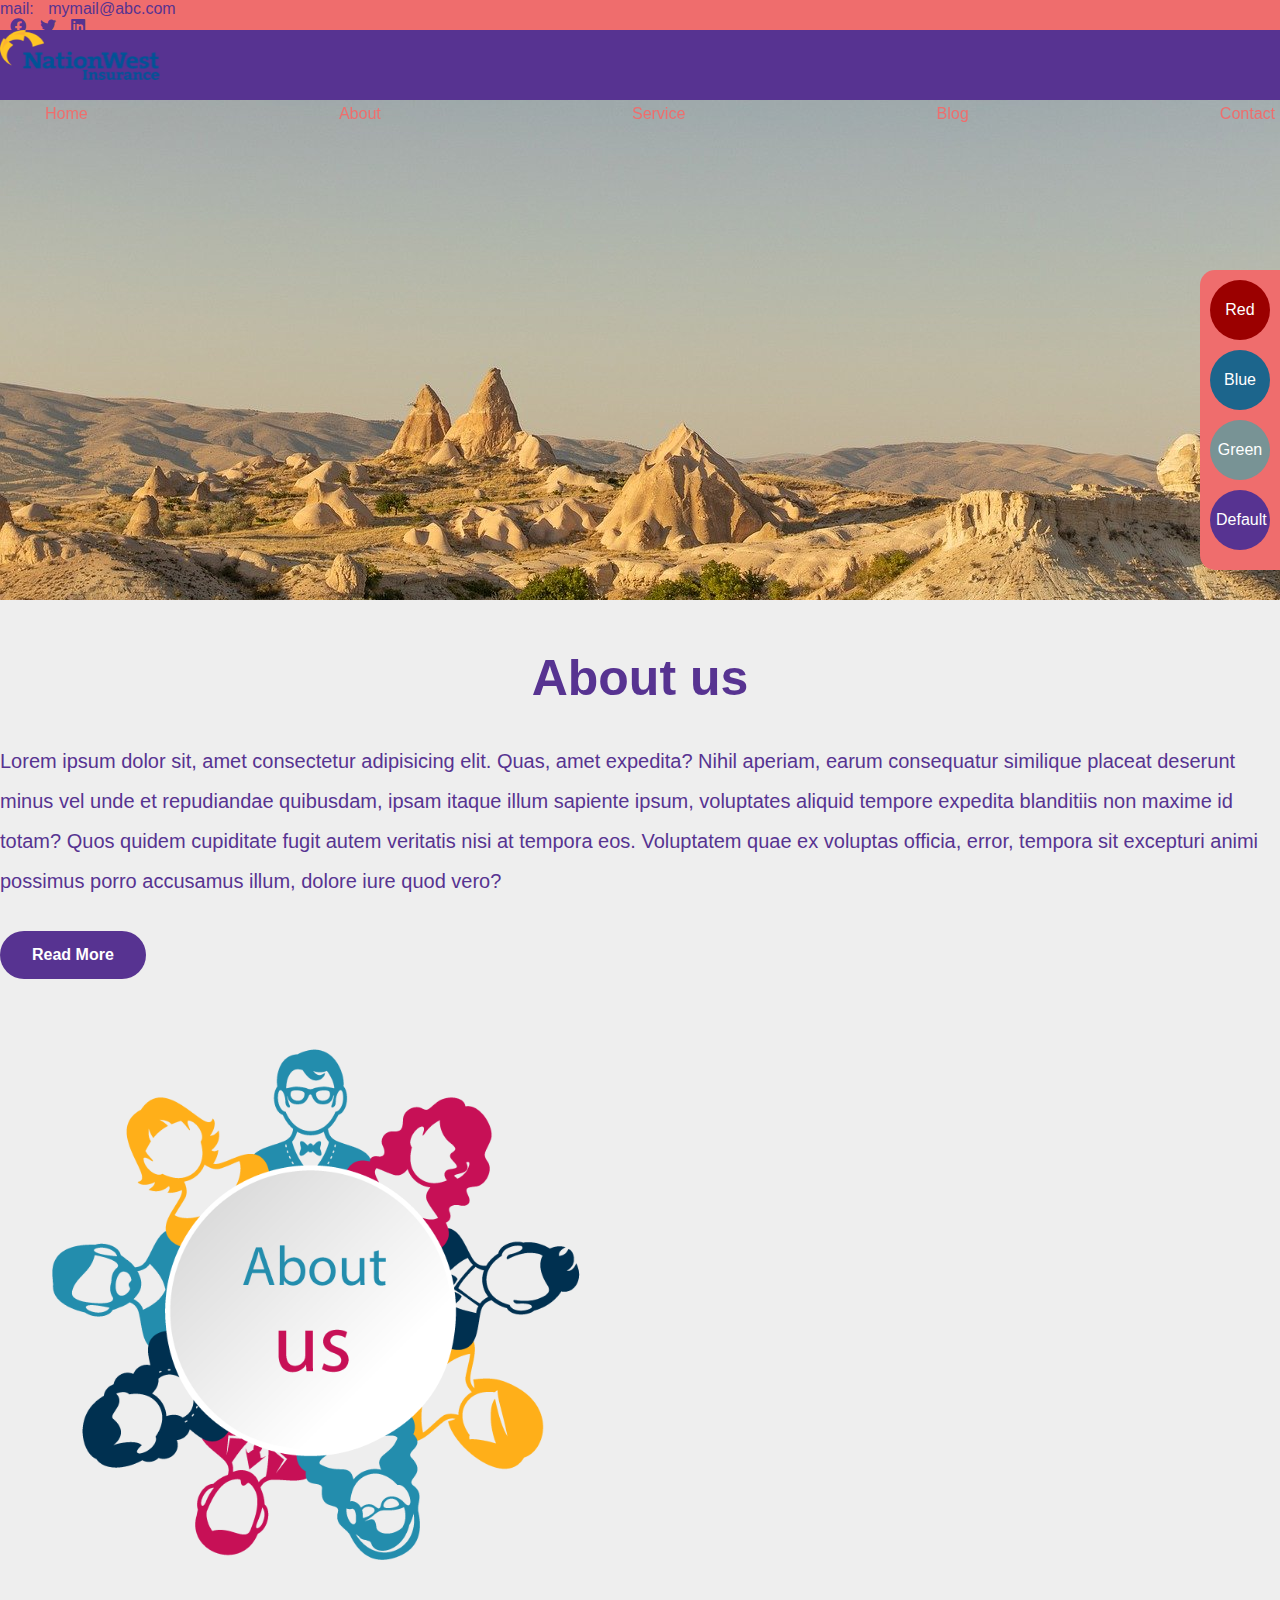
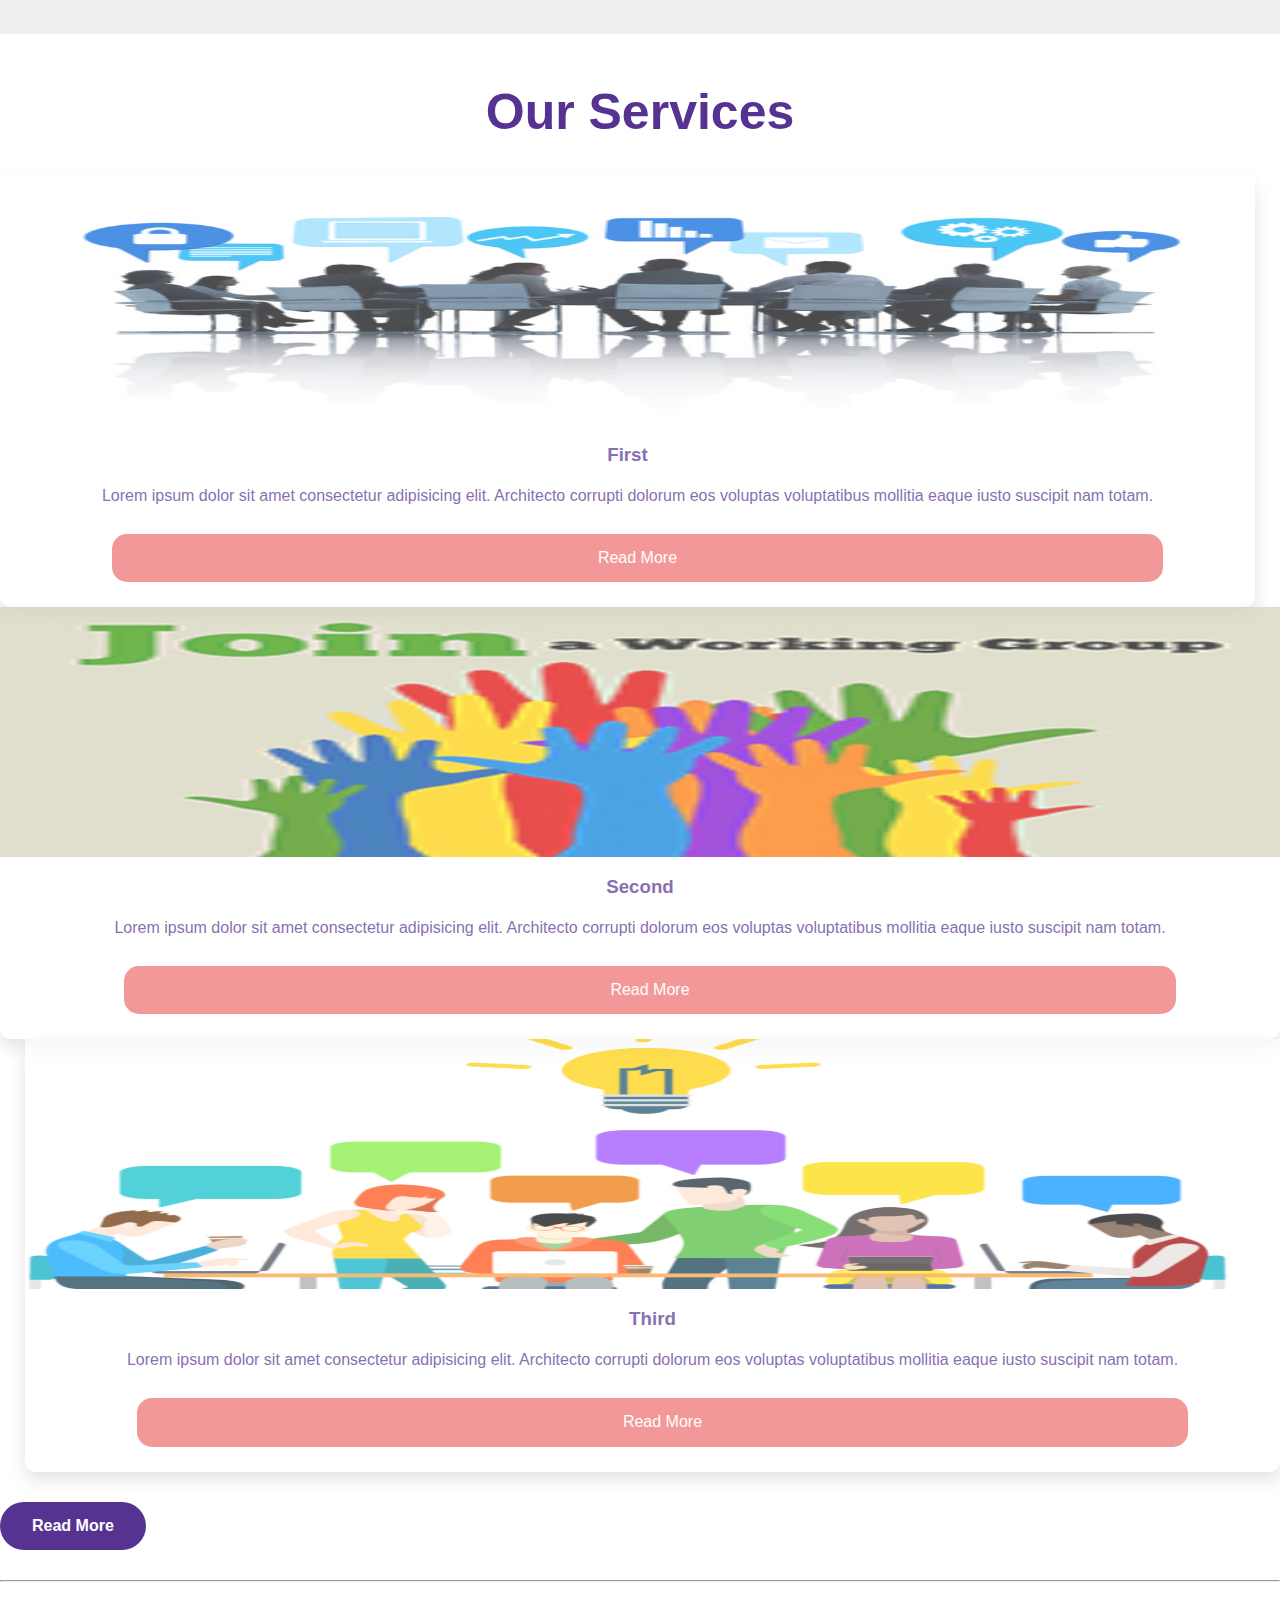
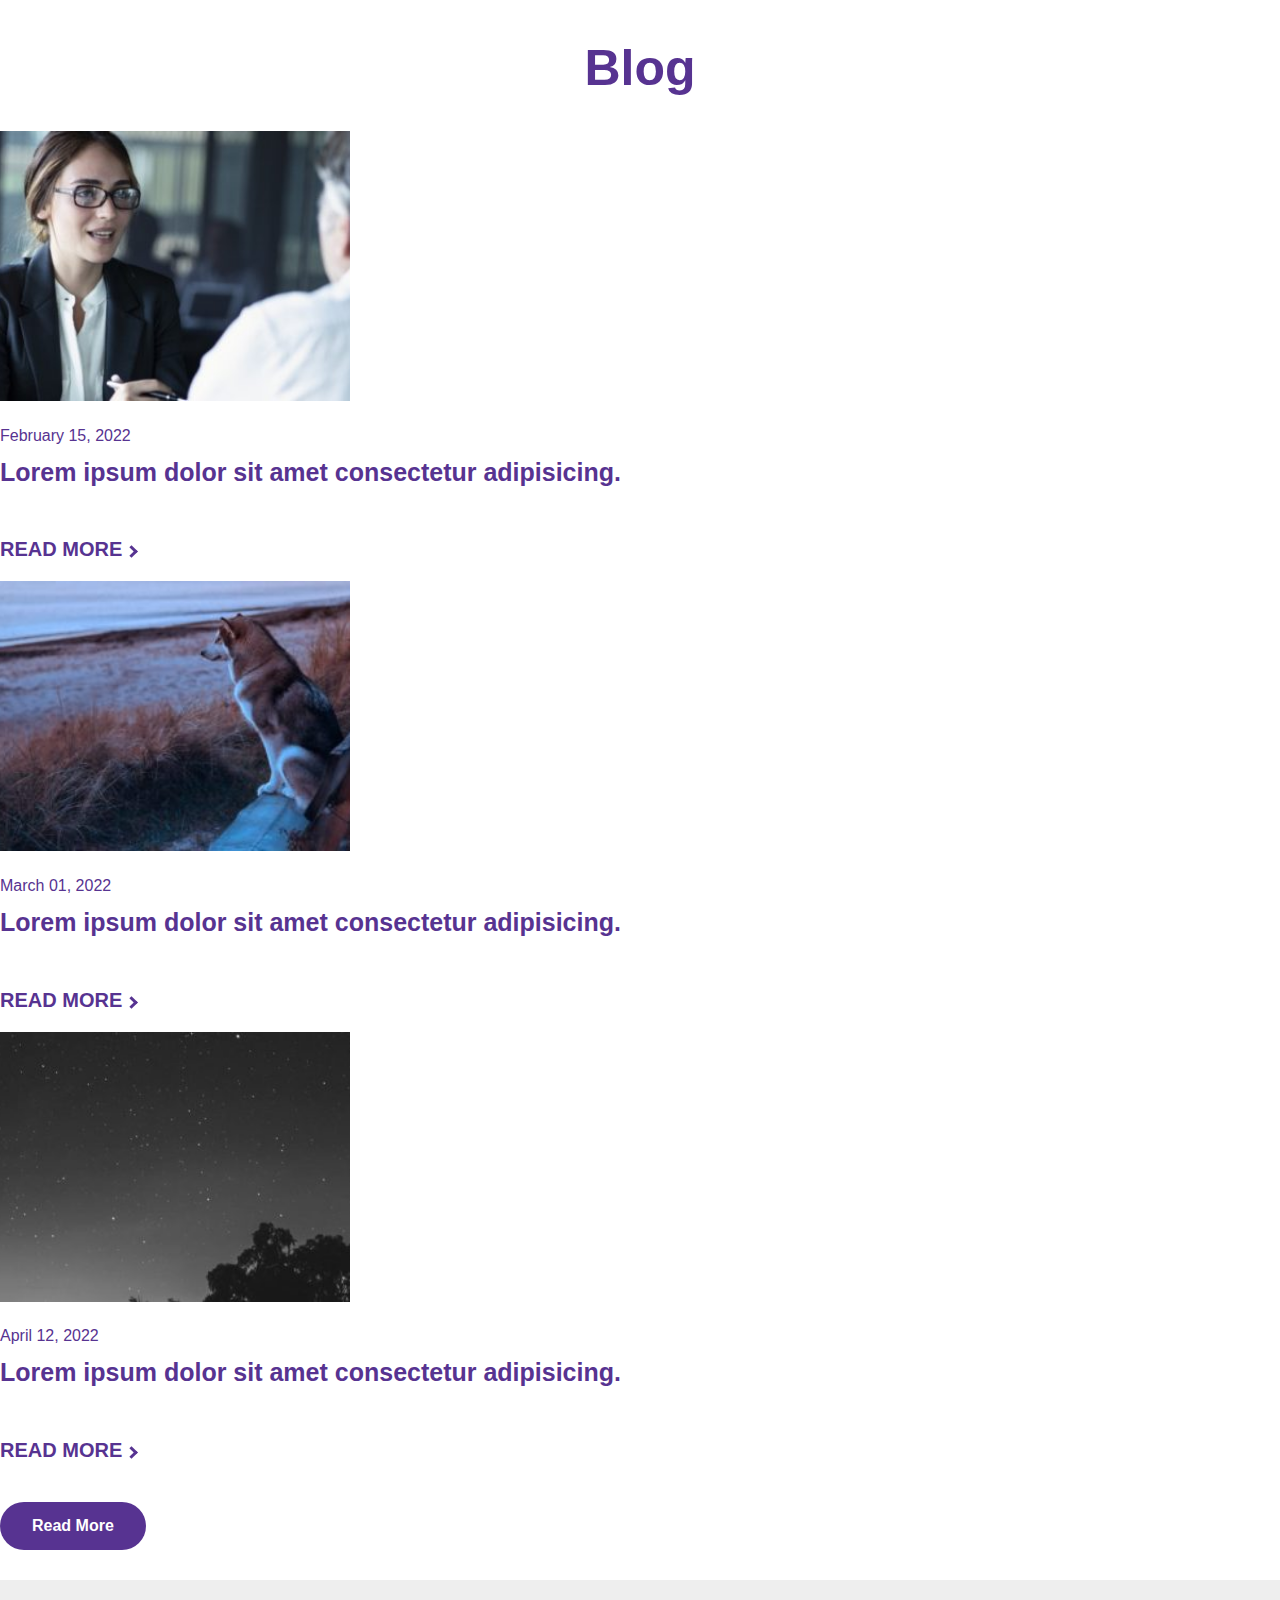
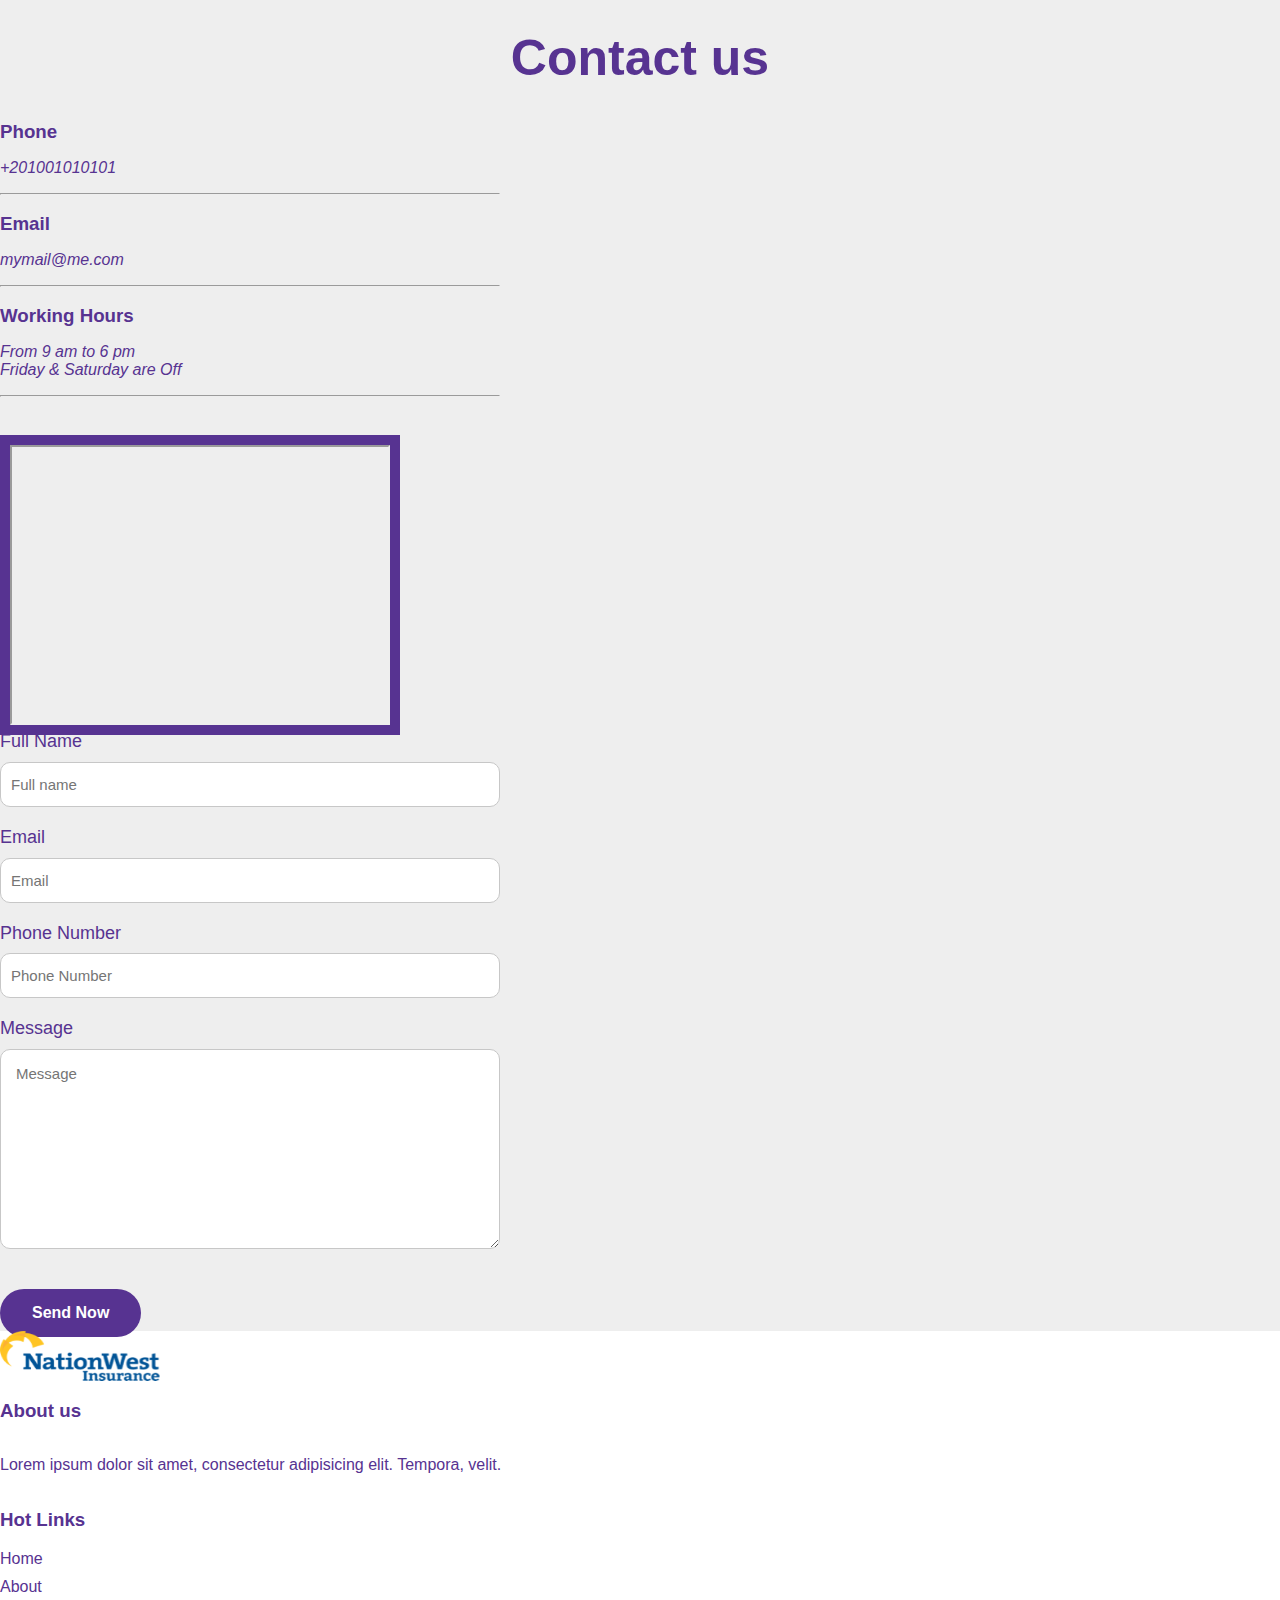
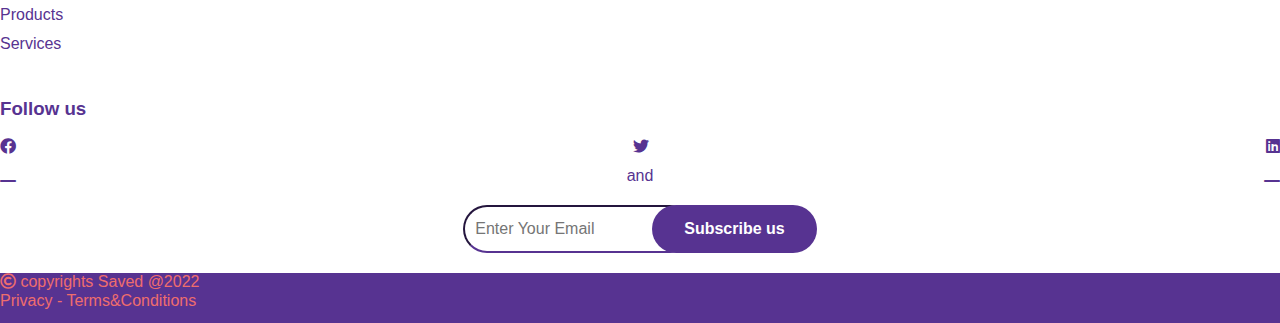
==== index.html @ fcd0f67d "starting a new project" ====
<!DOCTYPE html>
<html lang="en">

<head>
    <meta charset="UTF-8">
    <meta name="viewport" content="width=device-width, initial-scale=1.0, shrink-to-fit=no">
    <meta http-equiv="X-UA-Compatible" content="IE=edge">
    <title>myFramework</title>
    <link rel="icon" type="image/x-icon" href="images/NWL_Insurance.png">
    <!-- work sans fonts -->
    <link href="https://fonts.googleapis.com/css2?family=Work+Sans:wght@200;300;400;500;600;700;800&display=swap"
        rel="stylesheet">
    <!-- normalize style file -->
    <link rel="stylesheet" href="css/normalize.css">
    <!-- font awesome style file -->
    <link rel="stylesheet" href="css/all.min.css">
    <!-- Latest compiled and minified Bootstrap -->
    <link rel="stylesheet" href="https://cdn.jsdelivr.net/npm/bootstrap@4.6.1/dist/css/bootstrap.min.css"
        integrity="sha384-zCbKRCUGaJDkqS1kPbPd7TveP5iyJE0EjAuZQTgFLD2ylzuqKfdKlfG/eSrtxUkn" crossorigin="anonymous">
    <!-- style file -->
    <link rel="stylesheet" href="css/style.css">
    <!-- colors style file -->
    <link rel="stylesheet" data-type="text/css">
    <!-- Responsive style file -->
    <link rel="stylesheet" href="css/responsive.css">
</head>

<body id="body">
    <!-- start switch style buttons -->
    <div class="switch-style">
        <div class="switch-style-buttons">
            <button onclick="colorChange(id)" id="red-color">Red</button>
            <button onclick="colorChange(id)" id="blue-color">Blue</button>
            <button onclick="colorChange(id)" id="green-color">Green</button>
            <button onclick="colorChange(id)" id="default-color">Default</button>
        </div>
    </div>
    <!-- end switch style buttons -->
    <!-- start navbar -->
    <nav class="navbar">
        <div class="container d-flex justify-content-between">
            <div class="mail">
                mail: <a href="mailto:mymail@abc.com" target="_blank">mymail@abc.com</a>
            </div>
            <div class="social">
                <a href="https://facebook.com" target="_blank"><i class="fab fa-facebook"></i></a>
                <a href="https://twitter.com" target="_blank"><i class="fab fa-twitter"></i></a>
                <a href="https://linkedin.com" target="_blank"><i class="fab fa-linkedin"></i></a>
            </div>
        </div>
    </nav>
    <!-- end navbar -->
    <!-- start header -->
    <div class="header">
        <div class="container d-flex justify-content-between">
            <div class="logo">
                <img src="images/NWL_Insurance.png" alt="">
            </div>
            <div class="header-links">
                <span class="icon">
                    <span></span>
                    <span></span>
                    <span></span>
                </span>
                <ul class="list ">
                    <li><a href="#home">Home</a></li>
                    <li><a href="#about">About</a></li>
                    <li><a href="#service">Service</a></li>
                    <li><a href="#blog">Blog</a></li>
                    <li><a href="#contact">Contact</a></li>
                </ul>
            </div>
        </div>
    </div>
    <!-- end header -->
    <!-- start home -->
    <div class="home" id="home">
        <figure>
            <img src="images/slider4.png" alt="">
        </figure>
    </div>
    <!-- end home -->
    <!-- start about -->
    <div class="about" id="about">
        <div>
            <h1>About us</h1>
        </div>
        <div class="container d-flex justify-content-between">
            <div class="text">
                <p class="paragraph">Lorem ipsum dolor sit, amet consectetur adipisicing elit. Quas, amet expedita?
                    Nihil aperiam, earum consequatur similique placeat deserunt minus vel unde et repudiandae
                    quibusdam,
                    ipsam itaque illum sapiente ipsum, voluptates aliquid tempore expedita blanditiis non maxime id
                    totam? Quos quidem cupiditate fugit autem veritatis nisi at tempora eos. Voluptatem quae ex
                    voluptas
                    officia, error, tempora sit excepturi animi possimus porro accusamus illum, dolore iure quod
                    vero?
                </p>
                <div class="btn">
                    <button class="primary-button" onclick="location.href='about.html';">Read More
                    </button>
                </div>
            </div>
            <div class="about-image">
                <img src="images/about-us.png" alt="">
            </div>
        </div>
    </div>
    <!-- end about -->
    <!-- start service -->
    <div class="service" id="service">
        <div>
            <h1>Our Services</h1>
        </div>
        <div class="container d-flex justify-content-between">
            <div class="col">
                <div class="service-item">
                    <div class="service-image">
                        <img src="images/teams1.png" alt="">
                    </div>
                    <div class="col-body">
                        <h3 class="title">First</h3>
                        <p class="item-content">Lorem ipsum dolor sit amet consectetur adipisicing elit. Architecto
                            corrupti
                            dolorum eos
                            voluptas
                            voluptatibus mollitia eaque iusto suscipit nam totam.</p>
                        <button class="secondary-button">Read More</button>
                    </div>
                </div>
            </div>
            <div class="col">
                <div class="service-item">
                    <div class="service-image">
                        <img src="images/teams2.png" alt="">
                    </div>
                    <div class="col-body">
                        <h3 class="title">Second</h3>
                        <p class="item-content">Lorem ipsum dolor sit amet consectetur adipisicing elit. Architecto
                            corrupti
                            dolorum eos
                            voluptas
                            voluptatibus mollitia eaque iusto suscipit nam totam.</p>
                        <button class="secondary-button">Read More</button>
                    </div>
                </div>
            </div>
            <div class="col">
                <div class="service-item">
                    <div class="service-image">
                        <img src="images/teams3.png" alt="">
                    </div>
                    <div class="col-body">
                        <h3 class="title">Third</h3>
                        <p class="item-content">Lorem ipsum dolor sit amet consectetur adipisicing elit. Architecto
                            corrupti
                            dolorum eos
                            voluptas
                            voluptatibus mollitia eaque iusto suscipit nam totam.</p>
                        <button class="secondary-button">Read More</button>
                    </div>
                </div>
            </div>
        </div>
        <div class="btn">
            <button class="primary-button" onclick="location.href='services.html';">Read More</button>
        </div>
    </div>
    <hr>
    <!-- end service -->
    <!-- start blog -->
    <div class="blog" id="blog">
        <div class="blog-header">
            <h1>Blog</h1>
        </div>
        <div class="container d-flex justify-content-between">
            <div class="blog-card">
                <div class="blog-image">
                    <a href="#">
                        <img src="images/blog1.jpeg" alt="">
                        <p>February 15, 2022 </p>
                    </a>
                </div>
                <div class="blog-card-content">
                    <h5>Lorem ipsum dolor sit amet consectetur adipisicing.</h5>
                </div>
                <div class="blog-card-link">
                    <a href="#">READ MORE</a>
                </div>
            </div>
            <div class="blog-card">
                <div class="blog-image">
                    <a href="#">
                        <img src="images/blog2.jpeg" alt="">
                        <p>March 01, 2022 </p>
                    </a>
                </div>
                <div class="blog-card-content">
                    <h5>Lorem ipsum dolor sit amet consectetur adipisicing.</h5>
                </div>
                <div class="blog-card-link">
                    <a href="#">READ MORE</a>
                </div>
            </div>
            <div class="blog-card">
                <div class="blog-image">
                    <a href="#">
                        <img src="images/blog3.jpeg" alt="">
                        <p>April 12, 2022 </p>
                    </a>
                </div>
                <div class="blog-card-content">
                    <h5>Lorem ipsum dolor sit amet consectetur adipisicing.</h5>
                </div>
                <div class="blog-card-link">
                    <a href="#">READ MORE</a>
                </div>
            </div>
        </div>
        <div class="btn">
            <button class="primary-button" onclick="location.href='blog.html';">Read More</button>
        </div>
    </div>
    <!-- END blog -->
    <!-- start contact -->
    <div class="contact" id="contact">
        <div class="contact-header">
            <h1>Contact us</h1>
        </div>
        <div class="container d-flex justify-content-between">
            <div class="col">
                <div class="contact-info">
                    <div class="contact-item">
                        <h3>Phone</h3>
                        <p>+201001010101</p>
                        <hr>
                    </div>
                    <div class="contact-item">
                        <h3>Email</h3>
                        <p><a href="mailto:mymail@me.com">mymail@me.com</a></p>
                        <hr>
                    </div>
                    <div class="contact-item">
                        <h3>Working Hours</h3>
                        <p>From 9 am to 6 pm <br>
                            Friday & Saturday are Off</p>
                        <hr>
                    </div>
                </div>
                <div class="map">
                    <iframe
                        src="https://www.google.com/maps/embed?pb=!1m18!1m12!1m3!1d3189.1199399389384!2d31.234256531311114!3d30.044398746593608!2m3!1f0!2f0!3f0!3m2!1i1024!2i768!4f13.1!3m3!1m2!1s0x145840c640406f07%3A0xbec96781af26951c!2sEl-Tahrir%20Square%2C%20Qasr%20Ad%20Dobarah%2C%20Qasr%20El%20Nil%2C%20Cairo%20Governorate!5e0!3m2!1sen!2seg!4v1643896588903!5m2!1sen!2seg"
                        allowfullscreen="" loading="lazy"></iframe>
                </div>
            </div>

            <div class="col">
                <div class="form">
                    <label for="">Full Name</label>
                    <input type="text" placeholder="Full name" title="Full Name">
                    <label for="">Email</label>
                    <input type="text" placeholder="Email" title="Email">
                    <label for="">Phone Number</label>
                    <input type="text" placeholder="Phone Number" title="Phone Number">
                    <label for="">Message</label>
                    <textarea name="Message" cols="30" rows="10" placeholder="Message" class="message"></textarea>
                </div>
                <button type="submit" class="primary-button">Send Now</button>
            </div>
        </div>
    </div>
    <!-- end contact -->
    <!-- start footer -->
    <div class="footer">
        <div class="container d-flex justify-content-between">
            <div class="col">
                <img src="images/NWL_Insurance.png" alt="">
                <h3>About us</h3>
                <p>Lorem ipsum dolor sit amet, consectetur adipisicing elit. Tempora, velit.</p>
            </div>
            <div class="col">
                <div class="hot-links">
                    <h3>Hot Links</h3>
                    <ul>
                        <li><a href="#">Home</a></li>
                        <li><a href="#">About</a></li>
                        <li><a href="#">Products</a></li>
                        <li><a href="#">Services</a></li>
                    </ul>
                </div>
            </div>
            <div class="col">
                <h3>Follow us</h3>
                <div class="col2">
                    <div class="footer-links">
                        <a href="https://facebook.com" target="_blank"><i class="fab fa-facebook"></i></a>
                        <a href="https://twitter.com" target="_blank"><i class="fab fa-twitter"></i></a>
                        <a href="https://linkedin.com" target="_blank"><i class="fab fa-linkedin"></i></a>
                    </div>
                    <div class="and">
                        <i class="far fa-window-minimize"></i>
                        and
                        <i class="far fa-window-minimize"></i>
                    </div>
                    <div class="subscribe">
                        <input type="text" title="email" placeholder="Enter Your Email">
                        <button class="subscribe-button primary-button" type="submit" title="Subscribe us">Subscribe
                            us</button>
                    </div>
                </div>
            </div>
        </div>
    </div>
    <!-- end footer -->
    <!-- start copyrights -->
    <div class="copyrights">
        <div class="container d-flex justify-content-between">
            <div class="col">
                <i class="far fa-copyright"></i>
                copyrights Saved @2022
            </div>
            <div class="col">
                <a href="terms.html">Privacy - Terms&Conditions</a>
            </div>
        </div>
    </div>
    <!-- end copyrights -->
    <!-- jQuery library -->
    <script src="https://cdn.jsdelivr.net/npm/jquery@3.5.1/dist/jquery.slim.min.js"
        integrity="sha384-DfXdz2htPH0lsSSs5nCTpuj/zy4C+OGpamoFVy38MVBnE+IbbVYUew+OrCXaRkfj"
        crossorigin="anonymous"></script>
    <!-- Latest compiled Bootstrap for JavaScript -->
    <script src="https://cdn.jsdelivr.net/npm/bootstrap@4.6.1/dist/js/bootstrap.bundle.min.js"
        integrity="sha384-fQybjgWLrvvRgtW6bFlB7jaZrFsaBXjsOMm/tB9LTS58ONXgqbR9W8oWht/amnpF"
        crossorigin="anonymous"></script>
    <!-- the JavaScript file -->
    <script src="js/script.js"></script>
</body>

</html>
---- css/style.css ----
/* start global rules */
* {
    -webkit-box-sizing: border-box;
    -moz-box-sizing: border-box;
    box-sizing: border-box;
}

html {
    scroll-behavior: smooth;
}

:root {
    --text-decoration: none;
    --padding: 30px;
    --full-width: 100%;
    --primary-margin: 10px auto;
    --secondary-margin: 10px auto 20px;
}

body {
    font-family: Arial, Helvetica, sans-serif;
    margin: 0;
    text-decoration: none;
}

a {
    text-decoration: none;
}
/* end global rules */
/* start components */
.btn {
    margin: 30px 0;
}

.primary-button {
    cursor: pointer;
    padding: 15px 32px;
    font-size: 16px;
    font-weight: bold;
    border-radius: 25px;
    border: none;
}

.primary-button:hover {
    transition: 0.3s;
}

.secondary-button {
    cursor: pointer;
    padding: 15px 0;
    text-align: center;
    text-decoration: none;
    display: inline-block;
    font-size: 16px;
    border-radius: 15px;
    justify-self: center;
    margin: 10px 10px;
    width: 100%;
    border: none;
}

.secondary-button:hover {
    transition: 0.3s;
}

i {
    display: inline;
}

/* end components */
/* start switch style buttons */
.switch-style {
    right: 0;
    width: 80px;
    height: 300px;
    position: fixed;
    top: 30%;
    z-index: 2;
    padding: 10px;
    border-top-left-radius: 15px;
    border-bottom-left-radius: 15px;
}

.switch-style .switch-style-buttons {
    width: 100%;
    height: 100%;
    display: flex;
    flex-direction: column;
    justify-content: center;
    align-items: center;
}

.switch-style .switch-style-buttons button {
    cursor: pointer;
    border-radius: 50%;
    margin-bottom: 10px;
    width: 100%;
    height: 100%;
    text-align: center;
    border: none;
    transition: 0.3s;
}
/* end switch style buttons */
/* start navbar */
.navbar {
    top: 0;
    height: 30px;
}

.logo img {
    width: 50px;
    height: 50px;
}

.navbar a {
    margin-left: 10px;
}
/* end navbar */

/* start header */
.header {
    width: var(--full-width);
    height: 70px;
    position: sticky;
    top: 0;
    z-index: 1;
}

.header .logo img {
    width: 160px;
    max-height: 50px;
    min-height: 50px;
}

.header .header-links {
    position: relative;
}

.header .header-links .icon {
    display: none;
}

.header .container .header-links .icon span {
    margin-bottom: 5px;
    height: 3px;
}

.header .header-links .icon span:first-child {
    width: 100%;
}

.header .header-links .icon span:nth-child(2) {
    width: 60%;
}

.header .header-links .icon span:last-child {
    width: 100%;
}

.header .header-links .icon span {
    margin-bottom: 5px;
    height: 3px;
    width: 30px;
}

.header .header-links ul {
    list-style: none;
    display: flex;
    flex-direction: row;
    justify-content: space-between;
}

.header .header-links ul li {
    list-style: var(--text-decoration);
    transition: 0.3s;
    padding: 5px;
}
/* end header */
/* start home */

.home figure {
    width: 100%;
    position: relative;
    z-index: -1;
    margin: 0;
    min-height: 500px;
    max-height: 500px;
}

.home figure img {
    width: 100%;
    position: absolute;
    margin: 0;
    padding: 0;
}
/* end home */
/* start about */
.about {
    margin: 0;
}

.about h1 {
    margin-top: 0;
    padding-top: 50px;
    text-align: center;
    font-weight: bold;
    font-size: 50px;
}

.about .container .text {
    font-size: 20px;
    line-height: 2;
}

.about .about-image img {
    min-height: 620px;
    max-height: 620px;
    width: 620px;
}
/* end about */
/* start service */
.service h1 {
    margin-top: 0;
    padding-top: 50px;
    text-align: center;
    font-weight: bold;
    font-size: 50px;
}

.service-image {
    width: 100%;
    height: 250px;
}

.col-body {
    text-align: center;
    padding: 0 25px 15px;
}

.item-content {
    line-height: 1.5;
}

.service .container .service-item {
    display: flex;
    flex-direction: column;
    align-items: center;
    justify-content: space-between;
    box-shadow: 0 0.5rem 1rem rgb(0 0 0 / 15%);
    border-radius: 10px;
    opacity: 0.7;
}

.service .container .service-item:hover {
    opacity: 1;
    transition: 0.5s;
}

.service .col:first-child {
    padding-right: 25px;
}

.service .col:last-child {
    padding-left: 25px;
}

.service .col .service-image img {
    width: 100%;
    height: 100%;
    margin: 0 auto;
}

.service .col p {
    width: var(--full-width);
    text-align: center;
}

.primary-button .primary-button {
    margin: 25px 0;
}
/* end service */
/* start blog */
.blog .blog-header h1 {
    margin-top: 0;
    padding-top: 50px;
    text-align: center;
    font-weight: bold;
    font-size: 50px;
}

.blog-card {
    margin-bottom: 10px;
    /* border-bottom: 2px solid black; */
}

.blog-image {
    margin-bottom: 35px;
}

.blog-image a img {
    width: 350px;
    max-height: 270px;
    min-height: 270px;
    margin-bottom: 5px;
    object-fit: cover;
}

.blog .container .blog-card {
    display: flex;
    flex-direction: column;
    justify-content: space-between;
    margin-bottom: 10px;
}

.blog .container .blog-card:last-child {
    margin-right: -42px;
}

.blog-card-link {
    margin: 10px 0;
    background-color: transparent;
    border: none;
    font-weight: bold;
    font-size: 20px;
}

.blog-card-link a::after {
    content: "";
    margin-left: 5px;
    border: solid;
    border-width: 0 3px 3px 0;
    display: inline-block;
    padding: 3px;
    transform: rotate(-45deg);
    -webkit-transform: rotate(-45deg);
}

.blog-card-content p {
    font-size: 15px;
}

.blog-card-content h5 {
    font-size: 25px;
}
/* end blog */
/* start contact */
.contact .contact-header h1 {
    margin-top: 0;
    padding-top: 50px;
    text-align: center;
    font-weight: bold;
    font-size: 50px;
}

.contact .col {
    height: 600px;
    width: 500px;
}

.contact-info {
    display: flex;
    flex-direction: column;
    justify-content: space-between;
    margin: var(--secondary-margin);
}

.contact-item {
    margin-bottom: 10px;
}

.contact-item p {
    font-size: 16px;
    font-style: italic;
}

.contact-item h3 {
    margin: 0;
}

.map {
    width: 400px;
    height: 300px;
    border-width: 10px;
    border-style: solid;
}

.map iframe {
    width: 100%;
    height: 100%;
}

.form {
    display: flex;
    flex-direction: column;
    justify-content: space-between;
    margin: var(--secondary-margin);
}

.form label {
    margin-bottom: 10px;
    font-size: 18px;
}

.form input {
    margin-bottom: 20px;
    min-height: 45px;
    max-height: 45px;
    border-radius: 10px;
    border-width: 1px;
    border-style: solid;
    padding: 0 10px;
    font-size: 15px;
}

.form textarea {
    margin-bottom: 20px;
    border-radius: 10px;
    border-width: 1px;
    border-style: solid;
    padding: 0 10px;
    resize: vertical;
    font-size: 15px;
}

.form .message {
    height: 200px;
    padding: 15px;
}
/* end contact */
/* start footer */
.footer .col {
    display: flex;
    flex-direction: column;
    justify-content: space-between;
}

.footer img {
    width: 160px;
    height: 50px;
}

.footer-links {
    display: flex;
    flex-direction: row;
    justify-content: space-between;
}

.footer-links a {
    padding: 0;
}

.hot-links ul {
    padding: 0;
    list-style: none;
}

.hot-links li {
    padding-bottom: 10px;
}

.subscribe {
    display: flex;
    flex-direction: row;
    justify-content: center;
    margin: 20px auto;
}

.subscribe input {
    border-radius: 25px;
    padding: 10px;
}

.subscribe .subscribe-button {
    margin-left: -42px;
}

.and {
    display: flex;
    flex-direction: row;
    justify-content: space-between;
    margin: var(--primary-margin);
}
/* end footer */
/* start copyrights */
.copyrights {
    height: 50px;
}
/* end copyrights */
/* start about page */
.about-content-image img {
    width: 100%;
    min-height: 600px;
    max-height: 600px;
}

.about-content h1 {
    margin-top: 50px;
    margin-bottom: 50px;
    text-align: center;
    font-weight: bold;
    font-size: 50px;
}

.share-content p {
    letter-spacing: 2px;
}

.share-content p i {
    border-radius: 50%;
    border: 1px solid black;
    padding: 7px;
}

.about-footer .col {
    display: flex;
    flex-direction: column;
    justify-content: space-between;
}

.about-footer img {
    width: 160px;
    height: 50px;
}

.footer-links {
    display: flex;
    flex-direction: row;
    justify-content: space-between;
}

.footer-links a {
    padding: 0;
}

.about-content .container h1 {
    align-self: center;
    margin: 0;
}
/* end about page */
/* start services page */
.services-content .services-content-image img {
    width: 100%;
    min-height: 600px;
    max-height: 600px;
}

.services-content h1 {
    margin-top: 50px;
    margin-bottom: 50px;
    text-align: center;
    font-weight: bold;
    font-size: 50px;
}

.service-image {
    width: 100%;
    height: 250px;
}

.col-body {
    text-align: center;
    padding: 0 25px 15px;
}

.item-content {
    line-height: 1.5;
}

.services-content .container .service-item {
    display: flex;
    flex-direction: column;
    align-items: center;
    justify-content: space-between;
    box-shadow: 0 0.5rem 1rem rgb(0 0 0 / 15%);
    border-radius: 10px;
    opacity: 0.7;
}

.services-content .container .service-item:hover {
    opacity: 1;
    transition: 0.5s;
}

.services-content .col:first-child {
    padding-right: 25px;
}

.services-content .col:last-child {
    padding-left: 25px;
}

.services-content .col .service-image img {
    width: 100%;
    height: 100%;
    margin: 0 auto;
}

.services-content .col p {
    width: var(--full-width);
    text-align: center;
}

.primary-button .primary-button {
    margin: 25px 0;
}

#first,
#second,
#third {
    margin: 50px 0;
}

#first .container p,
#second .container p,
#third .container p {
    font-size: 20px;
    line-height: 2;
}

/* end services page */
/* start blog page */

.blog-content h1 {
    margin-top: 50px;
    margin-bottom: 50px;
    text-align: center;
    font-weight: bold;
    font-size: 50px;
}

.blog-image {
    width: 100%;
    height: 250px;
}

.col-body {
    text-align: center;
    padding: 0 25px 15px;
}

.item-content {
    line-height: 1.5;
}

.blog-content .container .blog-item {
    display: flex;
    flex-direction: column;
    align-items: center;
    justify-content: space-between;
    box-shadow: 0 0.5rem 1rem rgb(0 0 0 / 15%);
    border-radius: 10px;
    opacity: 0.7;
    margin-bottom: 10px;
}

.blog-content .container .blog-item:hover {
    opacity: 1;
    transition: 0.5s;
}

.blog-content .col:first-child {
    padding-right: 25px;
}

.blog-content .col:last-child {
    padding-left: 25px;
}

.blog-item .blog-image {
    width: 350px;
    max-height: 270px;
    min-height: 270px;
    margin-bottom: 5px;
    object-fit: cover;
}

.blog-content .col .blog-image img {
    width: 100%;
    height: 100%;
    margin: 0 auto;
}

.blog-content .col p {
    width: var(--full-width);
    text-align: center;
}

.primary-button .primary-button {
    margin: 25px 0;
}
.items {
    margin-top: 50px;
}

.first-image p,
.second-image p,
.third-image p {
    line-height: 2;
    margin: 10px;
}

.first-blog .content,
.second-blog .content,
.third-blog .content {
    font-size: 25px;
    line-height: 2;
}

.first-image img,
.second-image img,
.third-image img {
    margin: 10px;
    width: 100%;
    max-height: 250px;
    min-height: 250px;
}

.date {
    font-size: 15px;
}

/* end blog page */
/* start error page */
.error {
    width: 100%;
    height: 100%;
    padding-bottom: 100px;
}

.error .error-content {
    display: flex;
    flex-direction: column;
    justify-content: center;
    align-items: center;
}

.error .error-content p {
    margin: 33px;
}

.error .error-content .error-header {
    text-align: center;
    font-weight: bold;
    font-size: 100px;
    margin-bottom: 35px;
}
/* end error page */
/* start terms page */
.terms {
    height: 100%;
    margin: 0;
}

.terms .terms-content .container .terms-header {
    font-weight: bold;
    font-size: 40px;
}

.terms .terms-content .container .terms-paragraph p {
    line-height: 2;
    word-spacing: 5px;
    font-size: 30px;
}
/* end terms page */
/* start contact page */
.partners h1 {
    margin-top: 50px;
    margin-bottom: 50px;
    text-align: center;
    font-weight: bold;
    font-size: 50px;
}

.partners .container .partners-list ul {
    list-style: none;
    display: grid;
    grid-template-columns: repeat(auto-fill, minmax(200px, 1fr));
    grid-gap: 10px;
    align-items: center;
}

.partners .container .partners-list ul li {
    width: 150px;
    min-height: 200px;
    max-height: 200px;
}

.partners .container .partners-list ul li a img {
    width: 150px;
    min-height: 200px;
    max-height: 200px;
}
/* end contact page */
---- css/responsive.css ----
@media (max-width: 1199px) {
    /* start header */
    .header .header-links .icon {
        width: 30px;
        display: flex;
        flex-wrap: wrap;
        justify-content: flex-end;
    }

    .header .header-links ul {
        display: none;
    }

    .header .header-links:hover ul {
        list-style: none;
        padding: 0;
        margin: 0;
        display: flex;
        flex-direction: row;
        justify-content: space-around;
        background-color: #f6f6f6;
        position: absolute;
        right: 0;
        width: 320px;
        top: calc(100% + 15px);
        z-index: 1;
    }

    .header .header-links ul::before {
        content: "";
        border-width: 10px;
        border-style: solid;
        border-color: transparent transparent #f6f6f6 transparent;
        position: absolute;
        right: 5px;
        top: -20px;
    }

    .header .header-links ul li a {
        display: block;
        padding: 0;
        text-decoration: none;
        transition: 0.3s;
    }
    /* end header */
    /* start service */
    .service .col .service-image img,
    .services-content .col .service-image img {
        width: 100%;
        height: 100%;
        margin: 0 0;
    }
    .service .col .service-item,
    .services-content .col .service-item {
        margin: 10px auto;
    }

    .service .col:first-child,
    .services-content .col:first-child {
        padding-right: 0;
    }

    .service .col:last-child,
    .services-content .col:last-child {
        padding-left: 0;
    }
    /* end service */
    /* start blog */
    .blog .full-container .container .blog-card:first-child {
        padding-right: 0;
    }

    .blog .full-container .container .blog-card:last-child {
        padding-left: 0;
        margin-right: 0;
    }
    /* end blog */
    /* start blog page */
    .blog-content .col:first-child {
        padding-right: 0;
    }

    .blog-content .col:last-child {
        padding-left: 0;
    }
    /* end blog page */
    /* start content */
    .contact .col {
        width: 300px;
    }
    /* end content */
    /* start terms page */
    .terms .terms-content .container .terms-header h1 {
        font-size: 30px;
    }

    .terms .terms-content .container .terms-paragraph p {
        font-size: 25px;
    }
    /* end terms page */
    /* start footer */
    .footer .col,
    .about-footer .col {
        align-items: center;
        text-align: center;
    }
    /* end footer */
    /* start copyrights */
    /* end copyrights */
}

@media (max-width: 767px) {
    /* start header */
    .header .header-links .icon {
        width: 30px;
        display: flex;
        flex-wrap: wrap;
        justify-content: flex-end;
    }

    .header .header-links ul {
        display: none;
    }

    .header .header-links:hover ul {
        list-style: none;
        padding: 0;
        margin: 0;
        display: flex;
        flex-direction: row;
        justify-content: end;
        background-color: #f6f6f6;
        position: absolute;
        right: -10px;
        width: 365px;
        top: calc(100% + 15px);
        z-index: 1;
    }

    .header .header-links ul::before {
        content: "";
        border-width: 10px;
        border-style: solid;
        border-color: transparent transparent #f6f6f6 transparent;
        position: absolute;
        right: 5px;
        top: -20px;
    }

    .header .header-links ul li {
        padding: 0;
    }

    .header .header-links ul li a {
        display: block;
        padding: 15px;
        text-decoration: none;
        transition: 0.3s;
    }
    /* end header */
    /* start about */
    .about .container .text {
        font-size: 15px;
        line-height: 1.5;
    }
    .about .about-image img {
        min-height: 300px;
        max-height: 300px;
        width: 300px;
    }
    /* end about */
    /* start blog */
    .container .blog-card:first-child {
        padding-right: 0;
    }

    .container .blog-card:last-child {
        padding-left: 0;
    }
    /* end blog */
    /* start blog page */
    .blog-content .col:first-child {
        padding-right: 0;
    }

    .blog-content .col:last-child {
        padding-left: 0;
    }

    .first-image img,
    .second-image img,
    .third-image img,
    .first-image p,
    .second-image p,
    .third-image p {
        margin: 0;
    }
    /* end blog page */
    /* start contact */
    .map {
        width: 300px;
        height: 250px;
    }
    /* end contact */
}
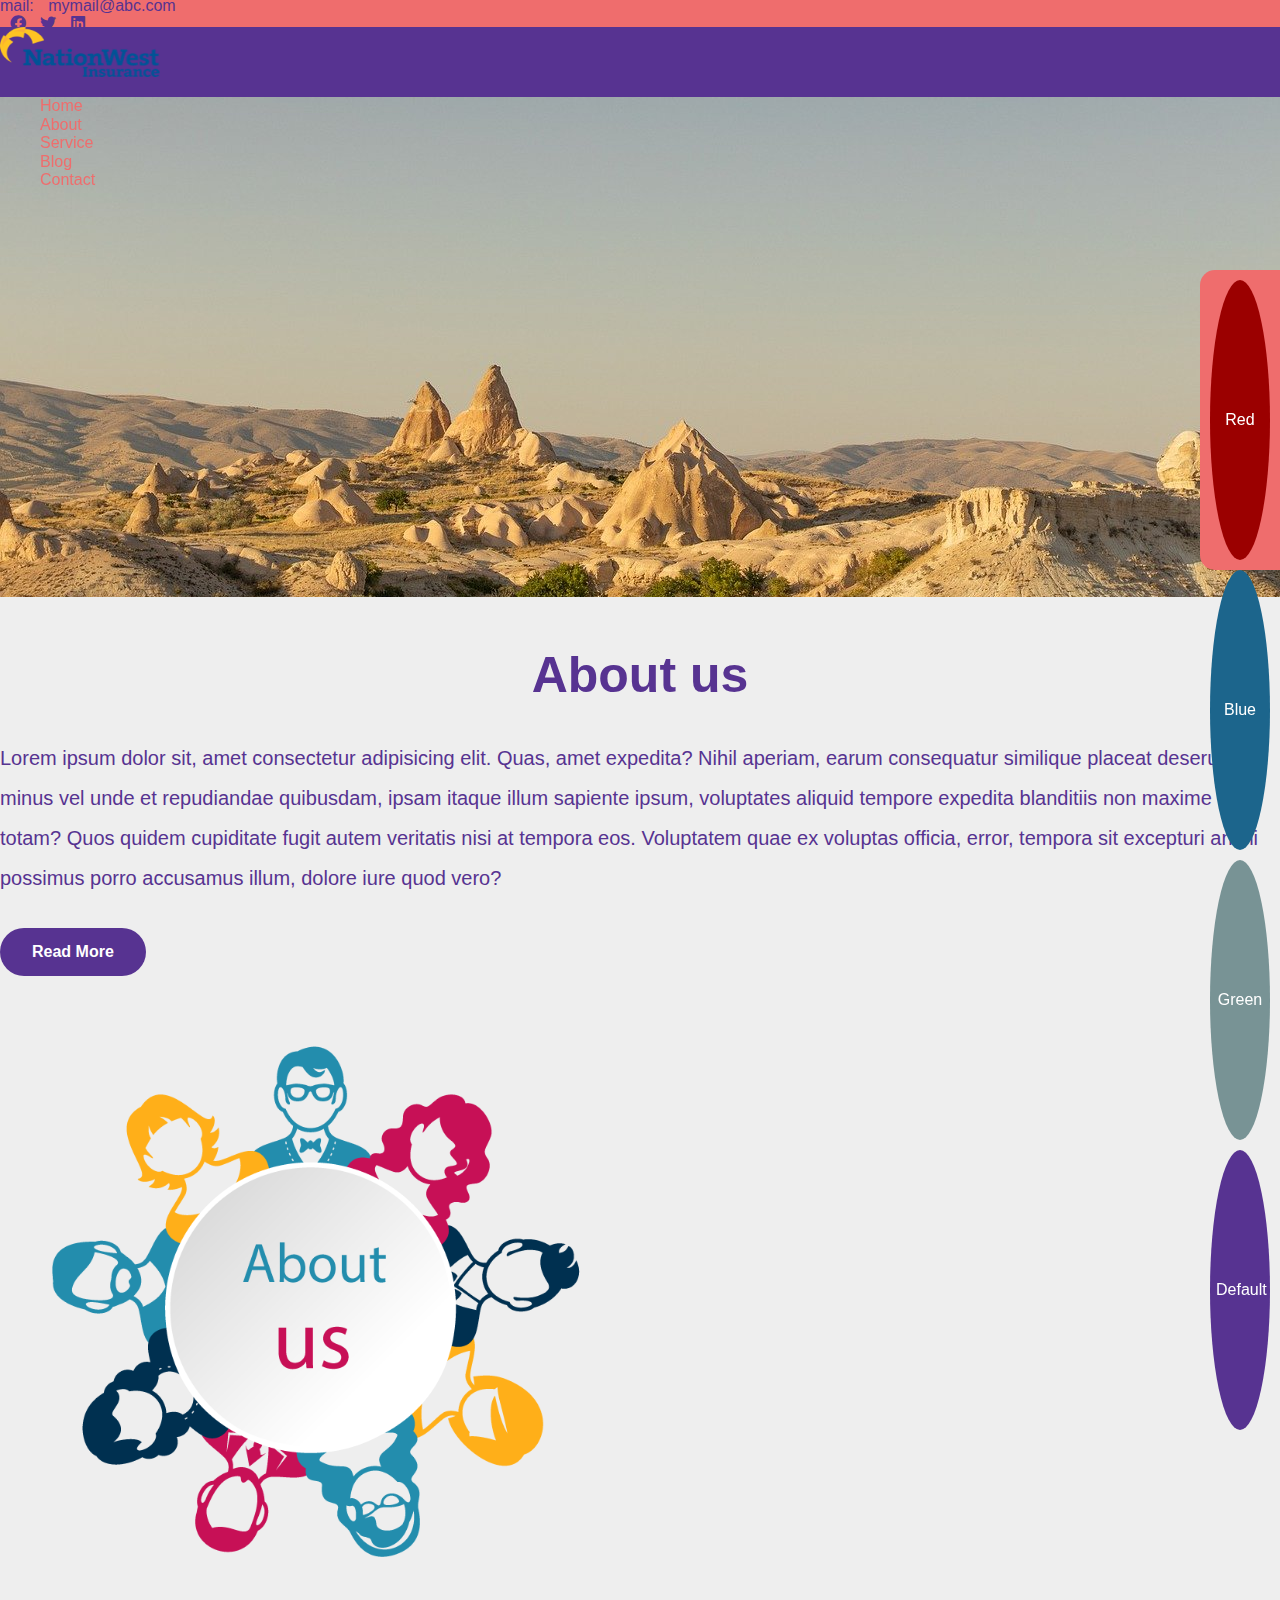
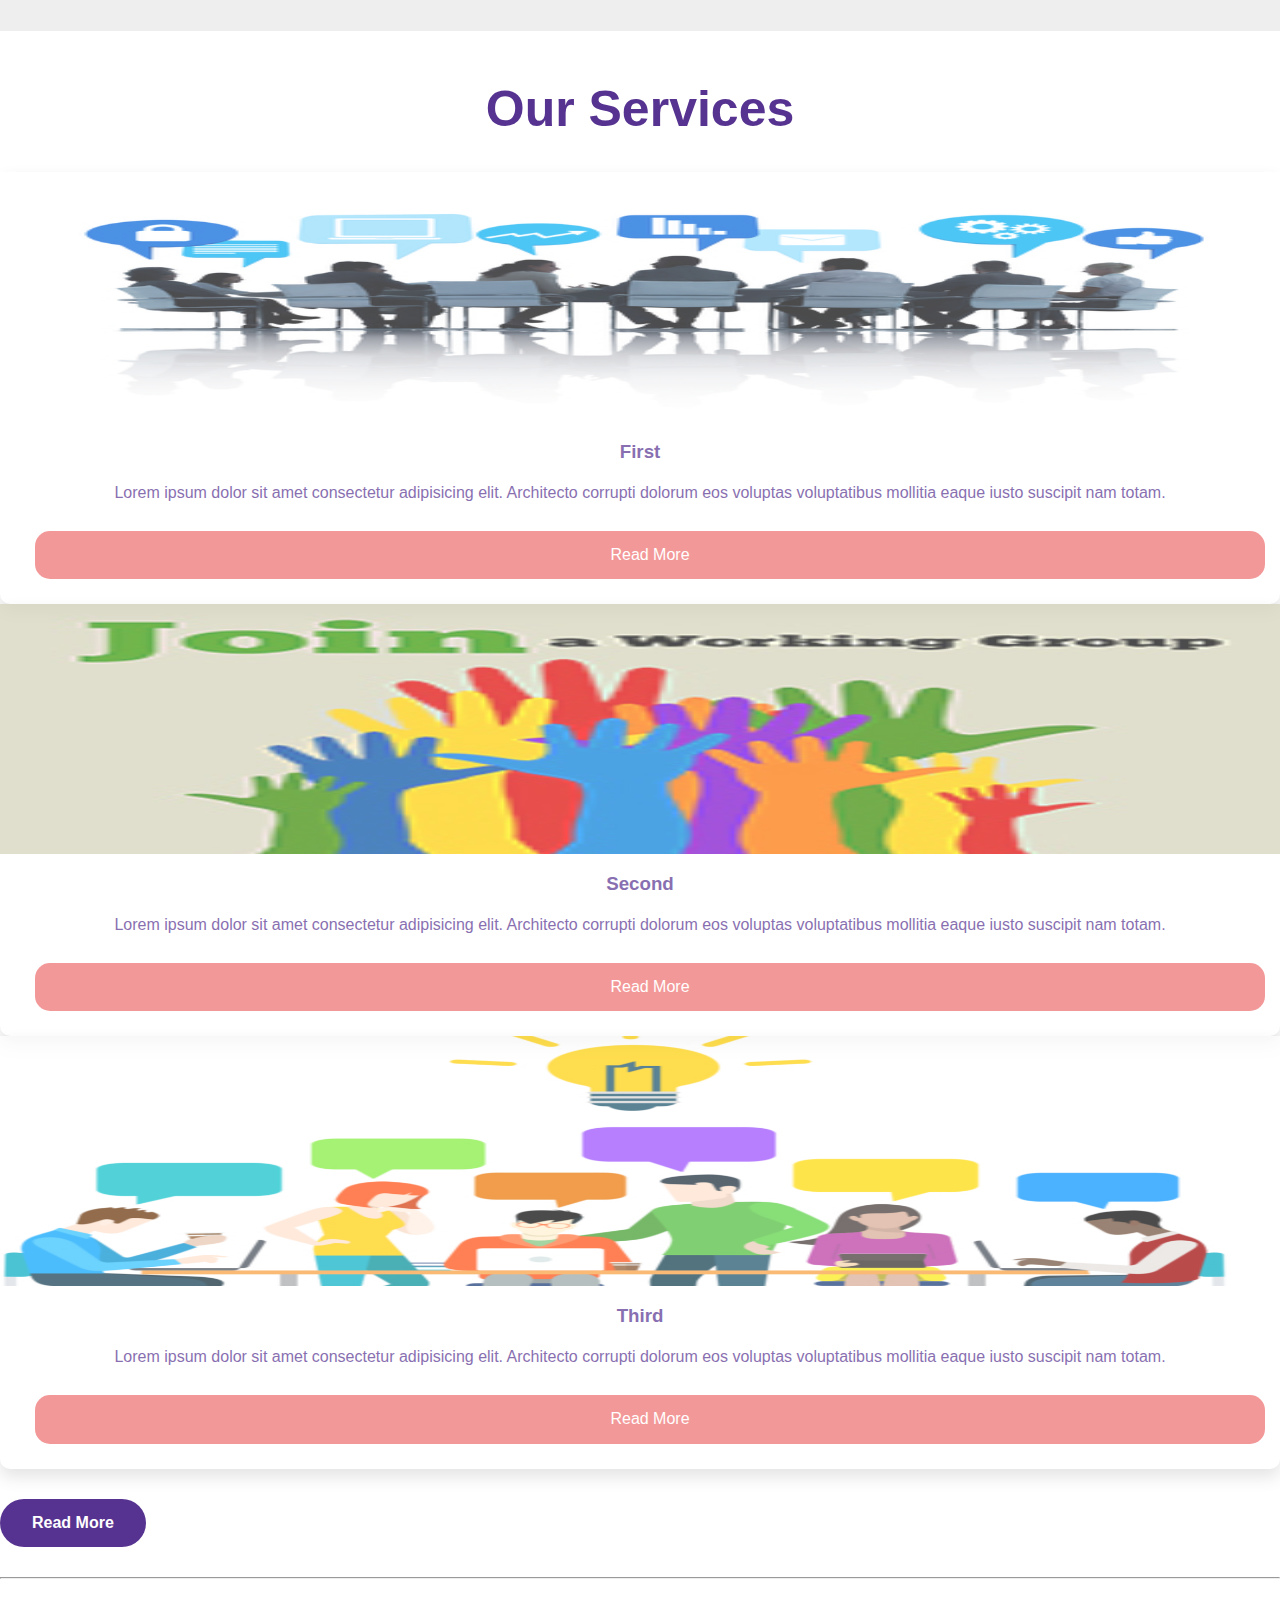
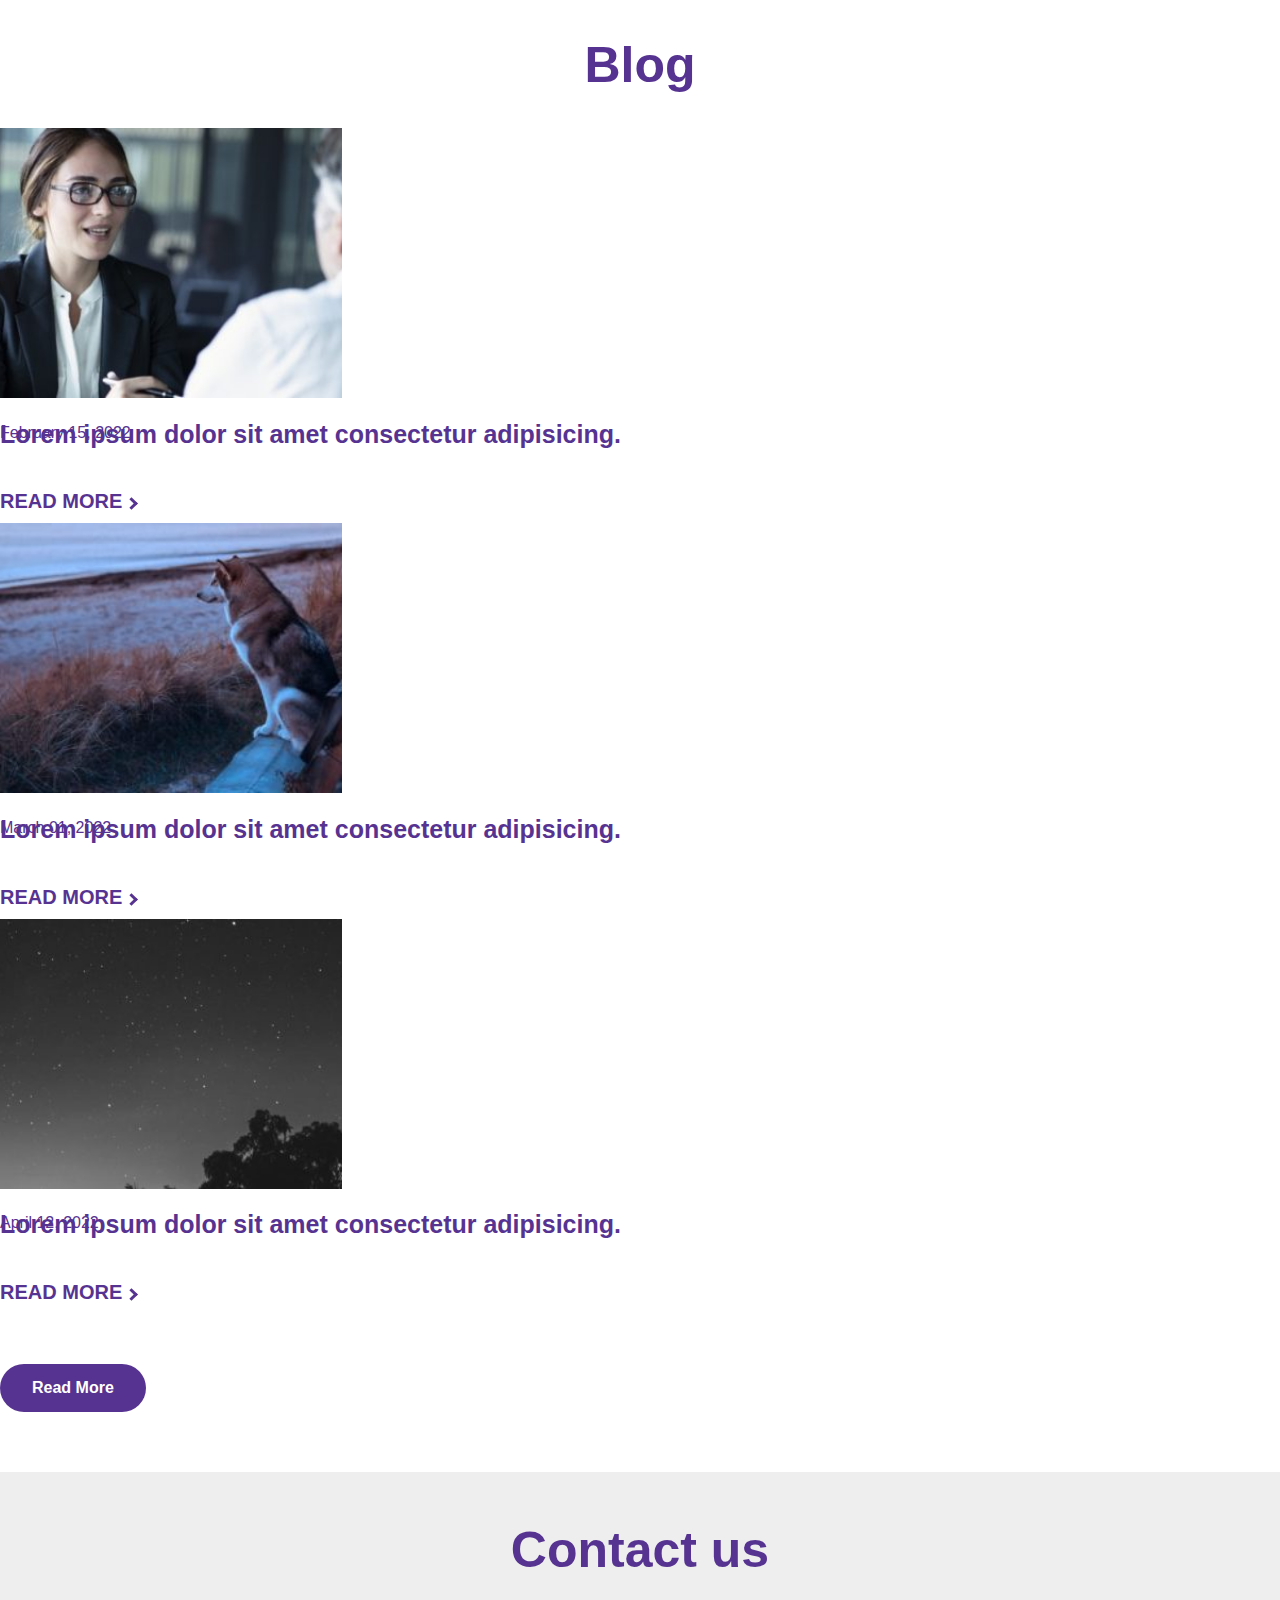
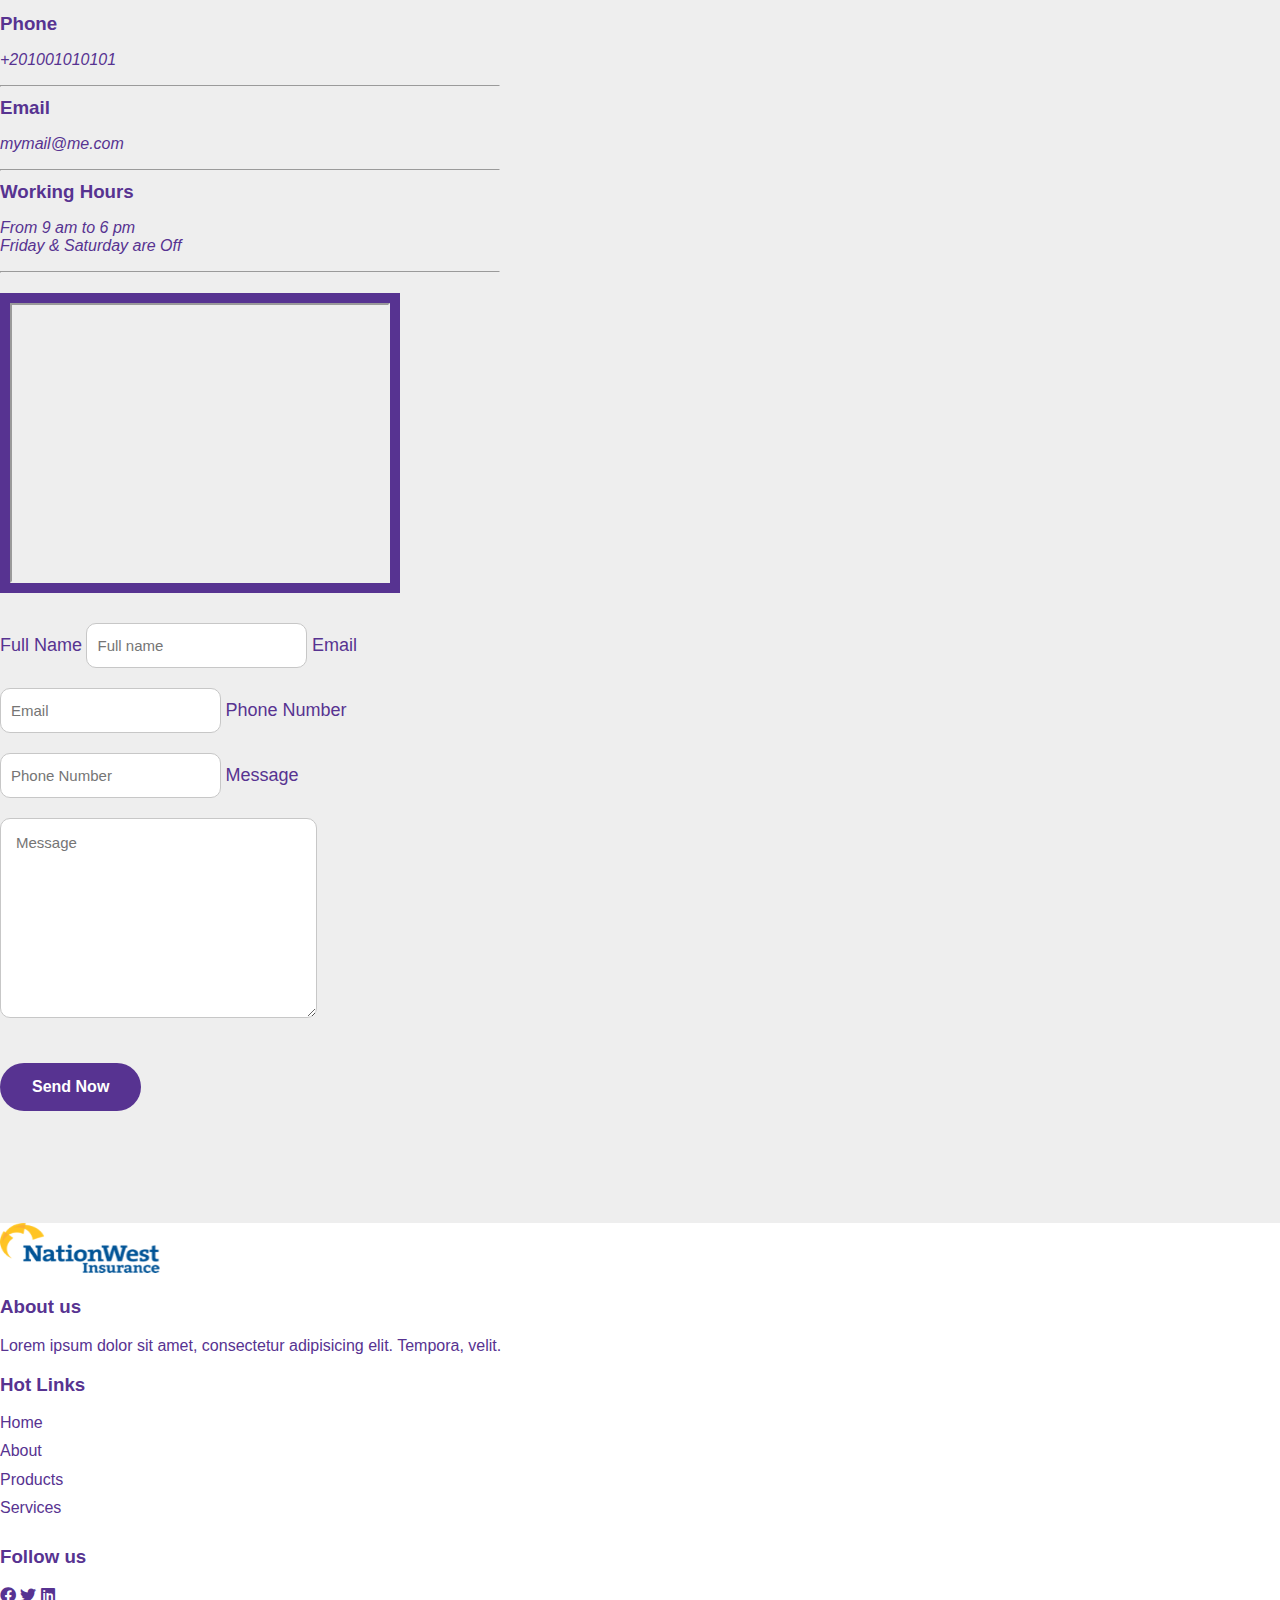
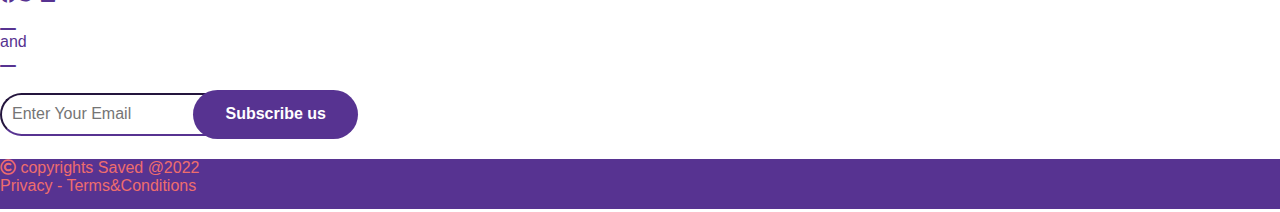
==== commit d82123ec: "adding the bootstrap styles" ====
--- a/index.html
+++ b/index.html
@@ -28,7 +28,7 @@
 <body id="body">
     <!-- start switch style buttons -->
     <div class="switch-style">
-        <div class="switch-style-buttons">
+        <div class="switch-style-buttons d-flex flex-column justify-content-center">
             <button onclick="colorChange(id)" id="red-color">Red</button>
             <button onclick="colorChange(id)" id="blue-color">Blue</button>
             <button onclick="colorChange(id)" id="green-color">Green</button>
@@ -38,11 +38,11 @@
     <!-- end switch style buttons -->
     <!-- start navbar -->
     <nav class="navbar">
-        <div class="container d-flex justify-content-between">
+        <div class="container">
             <div class="mail">
                 mail: <a href="mailto:mymail@abc.com" target="_blank">mymail@abc.com</a>
             </div>
-            <div class="social">
+            <div class="social d-flex justify-content-between">
                 <a href="https://facebook.com" target="_blank"><i class="fab fa-facebook"></i></a>
                 <a href="https://twitter.com" target="_blank"><i class="fab fa-twitter"></i></a>
                 <a href="https://linkedin.com" target="_blank"><i class="fab fa-linkedin"></i></a>
@@ -52,17 +52,17 @@
     <!-- end navbar -->
     <!-- start header -->
     <div class="header">
-        <div class="container d-flex justify-content-between">
-            <div class="logo">
+        <div class="container d-flex justify-content-between pt-2 px-0">
+            <div class="logo col d-flex justify-content-between">
                 <img src="images/NWL_Insurance.png" alt="">
             </div>
-            <div class="header-links">
+            <div class="header-links col d-flex justify-content-between">
                 <span class="icon">
-                    <span></span>
-                    <span></span>
-                    <span></span>
+                    <span class="mb-2"></span>
+                    <span class="mb-2"></span>
+                    <span class="mb-2"></span>
                 </span>
-                <ul class="list ">
+                <ul class="list d-flex justify-content-between pt-2">
                     <li><a href="#home">Home</a></li>
                     <li><a href="#about">About</a></li>
                     <li><a href="#service">Service</a></li>
@@ -82,7 +82,7 @@
     <!-- end home -->
     <!-- start about -->
     <div class="about" id="about">
-        <div>
+        <div class="mb-4">
             <h1>About us</h1>
         </div>
         <div class="container d-flex justify-content-between">
@@ -109,17 +109,17 @@
     <!-- end about -->
     <!-- start service -->
     <div class="service" id="service">
-        <div>
+        <div class="mb-4">
             <h1>Our Services</h1>
         </div>
-        <div class="container d-flex justify-content-between">
-            <div class="col">
-                <div class="service-item">
+        <div class="d-flex flex-column justify-content-between">
+            <div class="container d-flex justify-content-between">
+                <div class="service-item col d-flex flex-column justify-content-between">
                     <div class="service-image">
                         <img src="images/teams1.png" alt="">
                     </div>
                     <div class="col-body">
-                        <h3 class="title">First</h3>
+                        <h3 class="mt-2 title">First</h3>
                         <p class="item-content">Lorem ipsum dolor sit amet consectetur adipisicing elit. Architecto
                             corrupti
                             dolorum eos
@@ -128,14 +128,12 @@
                         <button class="secondary-button">Read More</button>
                     </div>
                 </div>
-            </div>
-            <div class="col">
-                <div class="service-item">
+                <div class="service-item col d-flex flex-column justify-content-between">
                     <div class="service-image">
                         <img src="images/teams2.png" alt="">
                     </div>
                     <div class="col-body">
-                        <h3 class="title">Second</h3>
+                        <h3 class="mt-2 title">Second</h3>
                         <p class="item-content">Lorem ipsum dolor sit amet consectetur adipisicing elit. Architecto
                             corrupti
                             dolorum eos
@@ -144,14 +142,12 @@
                         <button class="secondary-button">Read More</button>
                     </div>
                 </div>
-            </div>
-            <div class="col">
-                <div class="service-item">
+                <div class="service-item col d-flex flex-column justify-content-between">
                     <div class="service-image">
                         <img src="images/teams3.png" alt="">
                     </div>
                     <div class="col-body">
-                        <h3 class="title">Third</h3>
+                        <h3 class="mt-2 title">Third</h3>
                         <p class="item-content">Lorem ipsum dolor sit amet consectetur adipisicing elit. Architecto
                             corrupti
                             dolorum eos
@@ -161,75 +157,77 @@
                     </div>
                 </div>
             </div>
-        </div>
-        <div class="btn">
-            <button class="primary-button" onclick="location.href='services.html';">Read More</button>
+            <div class="btn">
+                <button class="primary-button" onclick="location.href='services.html';">Read More</button>
+            </div>
         </div>
     </div>
     <hr>
     <!-- end service -->
     <!-- start blog -->
     <div class="blog" id="blog">
-        <div class="blog-header">
+        <div class="blog-header mb-4">
             <h1>Blog</h1>
         </div>
-        <div class="container d-flex justify-content-between">
-            <div class="blog-card">
-                <div class="blog-image">
-                    <a href="#">
-                        <img src="images/blog1.jpeg" alt="">
-                        <p>February 15, 2022 </p>
-                    </a>
-                </div>
-                <div class="blog-card-content">
-                    <h5>Lorem ipsum dolor sit amet consectetur adipisicing.</h5>
-                </div>
-                <div class="blog-card-link">
-                    <a href="#">READ MORE</a>
-                </div>
-            </div>
-            <div class="blog-card">
-                <div class="blog-image">
-                    <a href="#">
-                        <img src="images/blog2.jpeg" alt="">
-                        <p>March 01, 2022 </p>
-                    </a>
-                </div>
-                <div class="blog-card-content">
-                    <h5>Lorem ipsum dolor sit amet consectetur adipisicing.</h5>
-                </div>
-                <div class="blog-card-link">
-                    <a href="#">READ MORE</a>
-                </div>
-            </div>
-            <div class="blog-card">
-                <div class="blog-image">
-                    <a href="#">
-                        <img src="images/blog3.jpeg" alt="">
-                        <p>April 12, 2022 </p>
-                    </a>
-                </div>
-                <div class="blog-card-content">
-                    <h5>Lorem ipsum dolor sit amet consectetur adipisicing.</h5>
-                </div>
-                <div class="blog-card-link">
-                    <a href="#">READ MORE</a>
-                </div>
-            </div>
-        </div>
-        <div class="btn">
-            <button class="primary-button" onclick="location.href='blog.html';">Read More</button>
+        <div class="d-flex flex-column justify-content-between">
+            <div class="container d-flex justify-content-between">
+                <div class="blog-card">
+                    <div class="blog-image mb-5">
+                        <a href="#">
+                            <img src="images/blog1.jpeg" alt="">
+                            <p>February 15, 2022 </p>
+                        </a>
+                    </div>
+                    <div class="blog-card-content">
+                        <h5>Lorem ipsum dolor sit amet consectetur adipisicing.</h5>
+                    </div>
+                    <div class="blog-card-link">
+                        <a href="#">READ MORE</a>
+                    </div>
+                </div>
+                <div class="blog-card">
+                    <div class="blog-image mb-5">
+                        <a href="#">
+                            <img src="images/blog2.jpeg" alt="">
+                            <p>March 01, 2022 </p>
+                        </a>
+                    </div>
+                    <div class="blog-card-content">
+                        <h5>Lorem ipsum dolor sit amet consectetur adipisicing.</h5>
+                    </div>
+                    <div class="blog-card-link">
+                        <a href="#">READ MORE</a>
+                    </div>
+                </div>
+                <div class="blog-card">
+                    <div class="blog-image mb-5">
+                        <a href="#">
+                            <img src="images/blog3.jpeg" alt="">
+                            <p>April 12, 2022 </p>
+                        </a>
+                    </div>
+                    <div class="blog-card-content">
+                        <h5>Lorem ipsum dolor sit amet consectetur adipisicing.</h5>
+                    </div>
+                    <div class="blog-card-link">
+                        <a href="#">READ MORE</a>
+                    </div>
+                </div>
+            </div>
+            <div class="btn">
+                <button class="btn primary-button" onclick="location.href='blog.html';">Read More</button>
+            </div>
         </div>
     </div>
     <!-- END blog -->
     <!-- start contact -->
-    <div class="contact" id="contact">
-        <div class="contact-header">
+    <div class="contact pb-5 mb-3" id="contact">
+        <div class="contact-header mb-4">
             <h1>Contact us</h1>
         </div>
-        <div class="container d-flex justify-content-between">
+        <div class="container d-flex justify-content-between mb-5">
             <div class="col">
-                <div class="contact-info">
+                <div class="contact-info d-flex flex-column justify-content-between">
                     <div class="contact-item">
                         <h3>Phone</h3>
                         <p>+201001010101</p>
@@ -255,7 +253,7 @@
             </div>
 
             <div class="col">
-                <div class="form">
+                <div class="form d-flex flex-column justify-content-between">
                     <label for="">Full Name</label>
                     <input type="text" placeholder="Full name" title="Full Name">
                     <label for="">Email</label>
@@ -273,36 +271,54 @@
     <!-- start footer -->
     <div class="footer">
         <div class="container d-flex justify-content-between">
+            <div class="col d-flex flex-column justify-content-between">
+                <div>
+                    <img src="images/NWL_Insurance.png" alt="">
+                </div>
+                <div>
+                    <h3>About us</h3>
+                </div>
+                <div>
+                    <p>Lorem ipsum dolor sit amet, consectetur adipisicing elit. Tempora, velit.</p>
+                </div>
+            </div>
             <div class="col">
-                <img src="images/NWL_Insurance.png" alt="">
-                <h3>About us</h3>
-                <p>Lorem ipsum dolor sit amet, consectetur adipisicing elit. Tempora, velit.</p>
-            </div>
-            <div class="col">
-                <div class="hot-links">
-                    <h3>Hot Links</h3>
-                    <ul>
-                        <li><a href="#">Home</a></li>
-                        <li><a href="#">About</a></li>
-                        <li><a href="#">Products</a></li>
-                        <li><a href="#">Services</a></li>
-                    </ul>
-                </div>
-            </div>
-            <div class="col">
-                <h3>Follow us</h3>
-                <div class="col2">
-                    <div class="footer-links">
+                <div class="hot-links d-flex flex-column justify-content-center">
+                    <div class="d-flex justify-content-center">
+                        <h3>Hot Links</h3>
+                    </div>
+                    <div class="d-flex justify-content-center">
+                        <ul>
+                            <li><a href="#">Home</a></li>
+                            <li><a href="#">About</a></li>
+                            <li><a href="#">Products</a></li>
+                            <li><a href="#">Services</a></li>
+                        </ul>
+                    </div>
+                </div>
+            </div>
+            <div class="col d-flex flex-column justify-content-center">
+                <div class="footer-subtitle d-flex justify-content-center">
+                    <h3>Follow us</h3>
+                </div>
+                <div class="col2 d-flex flex-column justify-content-center">
+                    <div class="footer-links d-flex justify-content-around">
                         <a href="https://facebook.com" target="_blank"><i class="fab fa-facebook"></i></a>
                         <a href="https://twitter.com" target="_blank"><i class="fab fa-twitter"></i></a>
                         <a href="https://linkedin.com" target="_blank"><i class="fab fa-linkedin"></i></a>
                     </div>
-                    <div class="and">
-                        <i class="far fa-window-minimize"></i>
-                        and
-                        <i class="far fa-window-minimize"></i>
-                    </div>
-                    <div class="subscribe">
+                    <div class="and d-flex justify-content-between">
+                        <div class="col">
+                            <i class="far fa-window-minimize"></i>
+                        </div>
+                        <div class="col">
+                            and
+                        </div>
+                        <div class="col">
+                            <i class="far fa-window-minimize"></i>
+                        </div>
+                    </div>
+                    <div class="subscribe d-flex justify-content-between">
                         <input type="text" title="email" placeholder="Enter Your Email">
                         <button class="subscribe-button primary-button" type="submit" title="Subscribe us">Subscribe
                             us</button>
@@ -314,12 +330,12 @@
     <!-- end footer -->
     <!-- start copyrights -->
     <div class="copyrights">
-        <div class="container d-flex justify-content-between">
+        <div class="container d-flex justify-content-between pt-3">
             <div class="col">
                 <i class="far fa-copyright"></i>
                 copyrights Saved @2022
             </div>
-            <div class="col">
+            <div class="col d-flex justify-content-end m-0 copyrights-terms">
                 <a href="terms.html">Privacy - Terms&Conditions</a>
             </div>
         </div>
--- a/css/style.css
+++ b/css/style.css
@@ -84,9 +84,6 @@
 .switch-style .switch-style-buttons {
     width: 100%;
     height: 100%;
-    display: flex;
-    flex-direction: column;
-    justify-content: center;
     align-items: center;
 }
 
@@ -107,13 +104,12 @@
     height: 30px;
 }
 
-.logo img {
-    width: 50px;
-    height: 50px;
-}
-
 .navbar a {
     margin-left: 10px;
+}
+
+.navbar .container {
+    margin-top: -3px;
 }
 /* end navbar */
 
@@ -132,10 +128,6 @@
     min-height: 50px;
 }
 
-.header .header-links {
-    position: relative;
-}
-
 .header .header-links .icon {
     display: none;
 }
@@ -158,22 +150,13 @@
 }
 
 .header .header-links .icon span {
-    margin-bottom: 5px;
     height: 3px;
     width: 30px;
-}
-
-.header .header-links ul {
-    list-style: none;
-    display: flex;
-    flex-direction: row;
-    justify-content: space-between;
 }
 
 .header .header-links ul li {
     list-style: var(--text-decoration);
     transition: 0.3s;
-    padding: 5px;
 }
 /* end header */
 /* start home */
@@ -242,10 +225,6 @@
 }
 
 .service .container .service-item {
-    display: flex;
-    flex-direction: column;
-    align-items: center;
-    justify-content: space-between;
     box-shadow: 0 0.5rem 1rem rgb(0 0 0 / 15%);
     border-radius: 10px;
     opacity: 0.7;
@@ -254,14 +233,6 @@
 .service .container .service-item:hover {
     opacity: 1;
     transition: 0.5s;
-}
-
-.service .col:first-child {
-    padding-right: 25px;
-}
-
-.service .col:last-child {
-    padding-left: 25px;
 }
 
 .service .col .service-image img {
@@ -290,7 +261,6 @@
 
 .blog-card {
     margin-bottom: 10px;
-    /* border-bottom: 2px solid black; */
 }
 
 .blog-image {
@@ -298,18 +268,11 @@
 }
 
 .blog-image a img {
-    width: 350px;
+    width: 342px;
     max-height: 270px;
     min-height: 270px;
     margin-bottom: 5px;
     object-fit: cover;
-}
-
-.blog .container .blog-card {
-    display: flex;
-    flex-direction: column;
-    justify-content: space-between;
-    margin-bottom: 10px;
 }
 
 .blog .container .blog-card:last-child {
@@ -358,9 +321,6 @@
 }
 
 .contact-info {
-    display: flex;
-    flex-direction: column;
-    justify-content: space-between;
     margin: var(--secondary-margin);
 }
 
@@ -390,9 +350,6 @@
 }
 
 .form {
-    display: flex;
-    flex-direction: column;
-    justify-content: space-between;
     margin: var(--secondary-margin);
 }
 
@@ -428,23 +385,11 @@
 }
 /* end contact */
 /* start footer */
-.footer .col {
-    display: flex;
-    flex-direction: column;
-    justify-content: space-between;
-}
-
 .footer img {
     width: 160px;
     height: 50px;
 }
 
-.footer-links {
-    display: flex;
-    flex-direction: row;
-    justify-content: space-between;
-}
-
 .footer-links a {
     padding: 0;
 }
@@ -459,9 +404,6 @@
 }
 
 .subscribe {
-    display: flex;
-    flex-direction: row;
-    justify-content: center;
     margin: 20px auto;
 }
 
@@ -475,9 +417,6 @@
 }
 
 .and {
-    display: flex;
-    flex-direction: row;
-    justify-content: space-between;
     margin: var(--primary-margin);
 }
 /* end footer */
@@ -511,23 +450,11 @@
     padding: 7px;
 }
 
-.about-footer .col {
-    display: flex;
-    flex-direction: column;
-    justify-content: space-between;
-}
-
 .about-footer img {
     width: 160px;
     height: 50px;
 }
 
-.footer-links {
-    display: flex;
-    flex-direction: row;
-    justify-content: space-between;
-}
-
 .footer-links a {
     padding: 0;
 }
@@ -567,10 +494,7 @@
 }
 
 .services-content .container .service-item {
-    display: flex;
-    flex-direction: column;
     align-items: center;
-    justify-content: space-between;
     box-shadow: 0 0.5rem 1rem rgb(0 0 0 / 15%);
     border-radius: 10px;
     opacity: 0.7;
@@ -602,12 +526,6 @@
 
 .primary-button .primary-button {
     margin: 25px 0;
-}
-
-#first,
-#second,
-#third {
-    margin: 50px 0;
 }
 
 #first .container p,
@@ -643,10 +561,7 @@
 }
 
 .blog-content .container .blog-item {
-    display: flex;
-    flex-direction: column;
     align-items: center;
-    justify-content: space-between;
     box-shadow: 0 0.5rem 1rem rgb(0 0 0 / 15%);
     border-radius: 10px;
     opacity: 0.7;
@@ -658,26 +573,16 @@
     transition: 0.5s;
 }
 
-.blog-content .col:first-child {
-    padding-right: 25px;
-}
-
-.blog-content .col:last-child {
-    padding-left: 25px;
-}
-
 .blog-item .blog-image {
     width: 350px;
     max-height: 270px;
     min-height: 270px;
-    margin-bottom: 5px;
     object-fit: cover;
 }
 
 .blog-content .col .blog-image img {
     width: 100%;
     height: 100%;
-    margin: 0 auto;
 }
 
 .blog-content .col p {
@@ -687,16 +592,12 @@
 
 .primary-button .primary-button {
     margin: 25px 0;
-}
-.items {
-    margin-top: 50px;
 }
 
 .first-image p,
 .second-image p,
 .third-image p {
     line-height: 2;
-    margin: 10px;
 }
 
 .first-blog .content,
@@ -709,7 +610,6 @@
 .first-image img,
 .second-image img,
 .third-image img {
-    margin: 10px;
     width: 100%;
     max-height: 250px;
     min-height: 250px;
@@ -728,9 +628,6 @@
 }
 
 .error .error-content {
-    display: flex;
-    flex-direction: column;
-    justify-content: center;
     align-items: center;
 }
 
@@ -773,8 +670,6 @@
 
 .partners .container .partners-list ul {
     list-style: none;
-    display: grid;
-    grid-template-columns: repeat(auto-fill, minmax(200px, 1fr));
     grid-gap: 10px;
     align-items: center;
 }
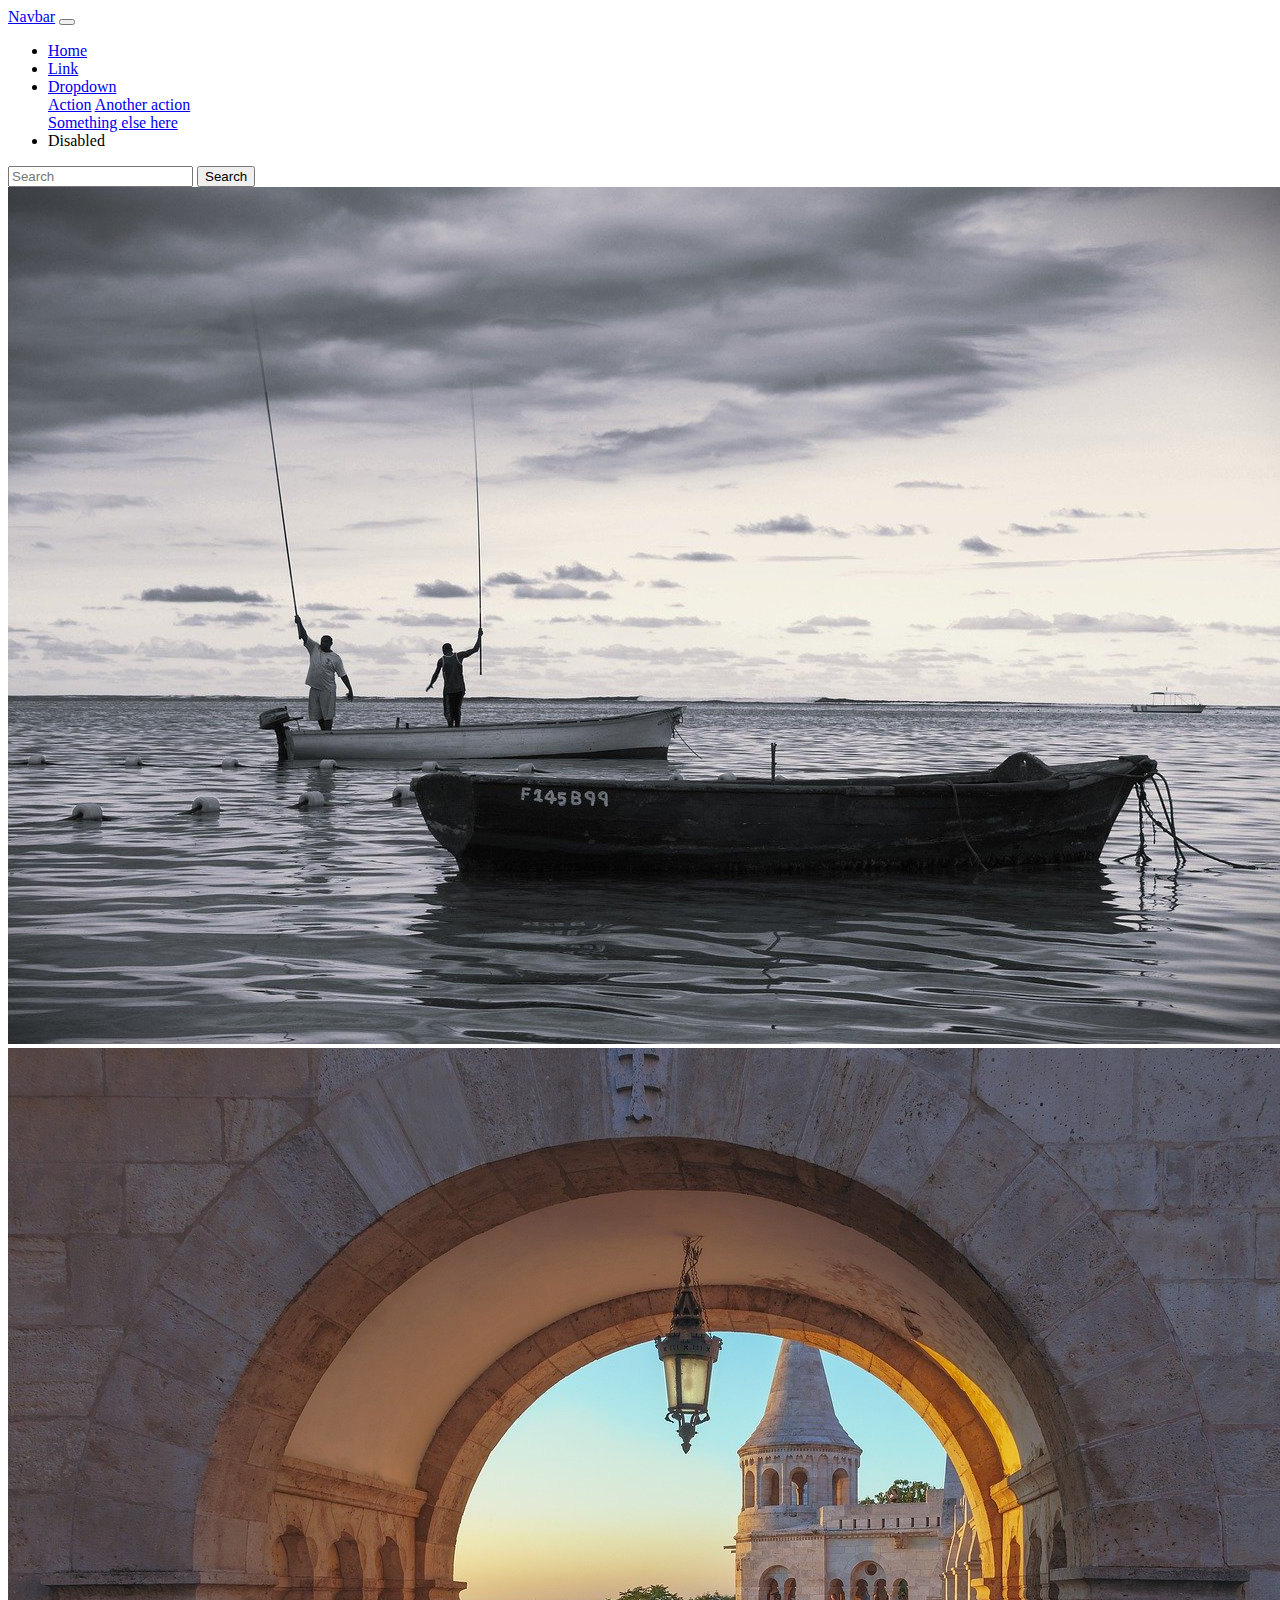
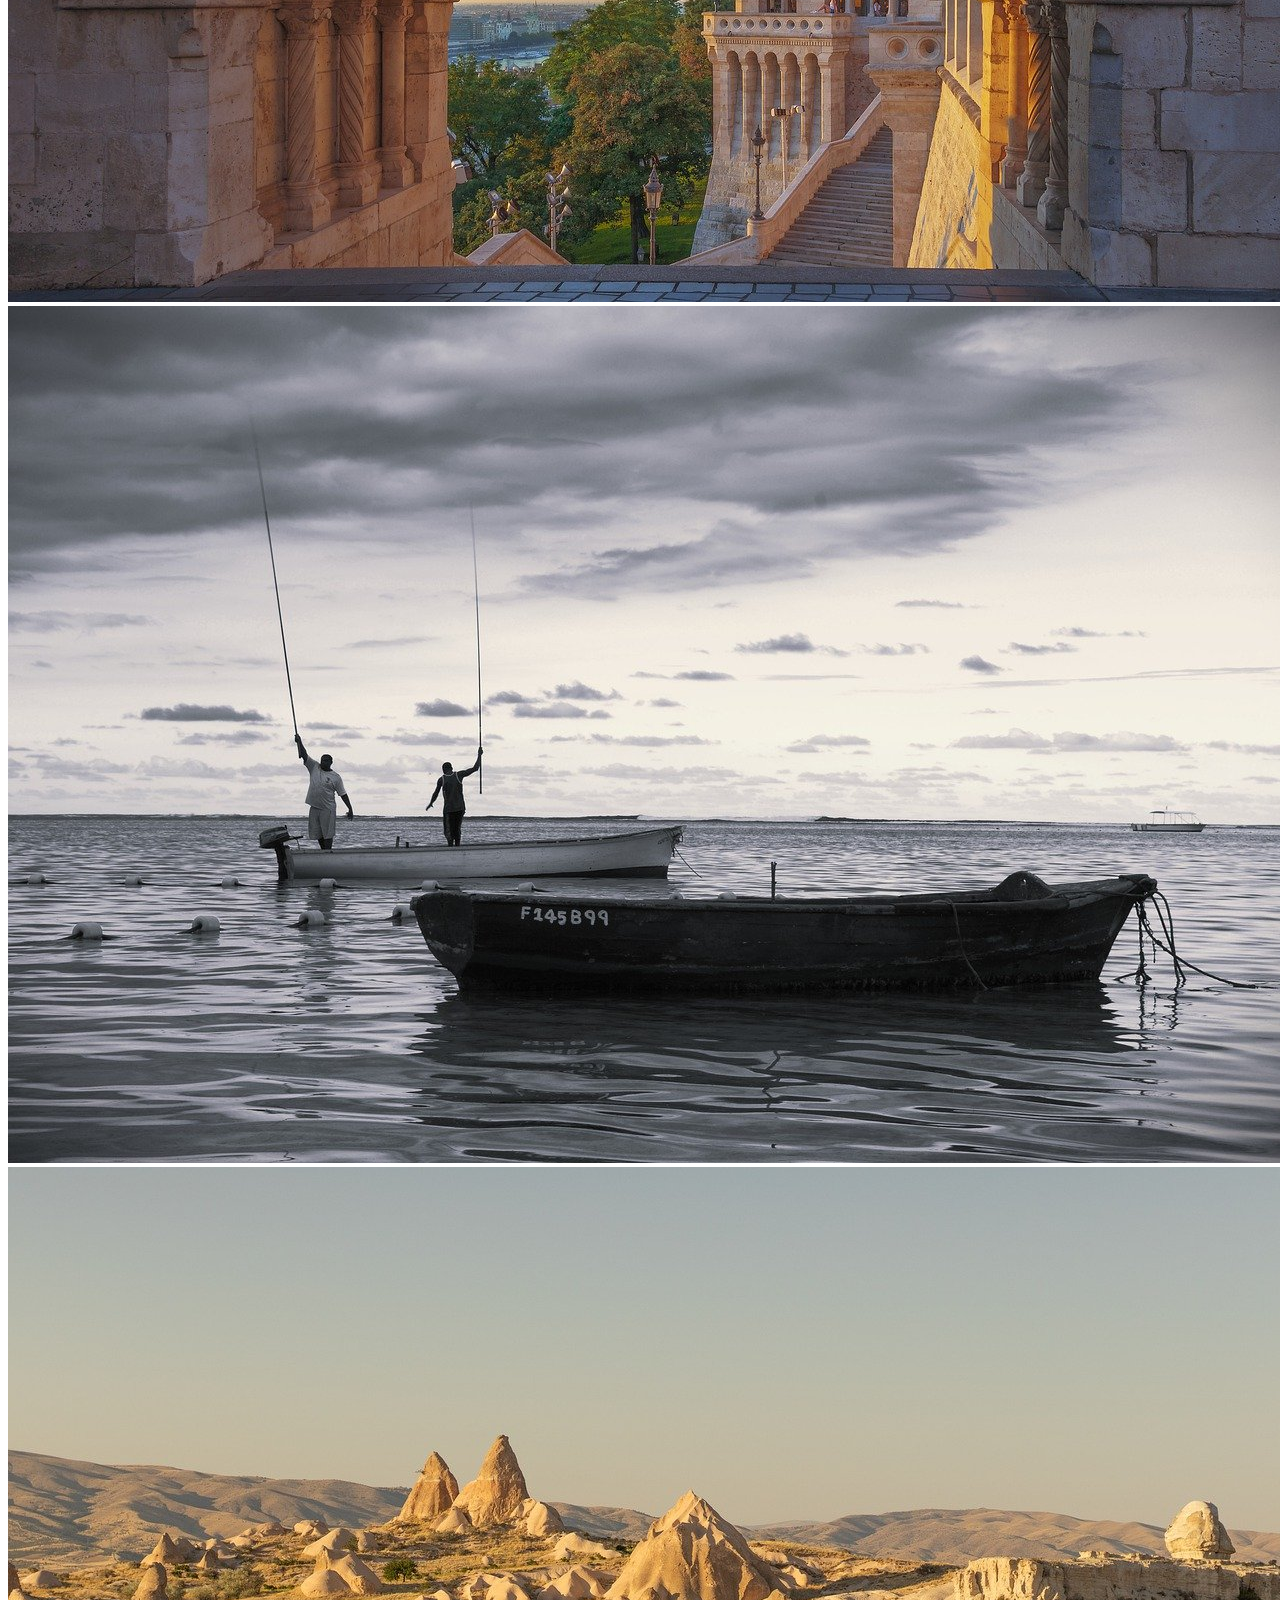
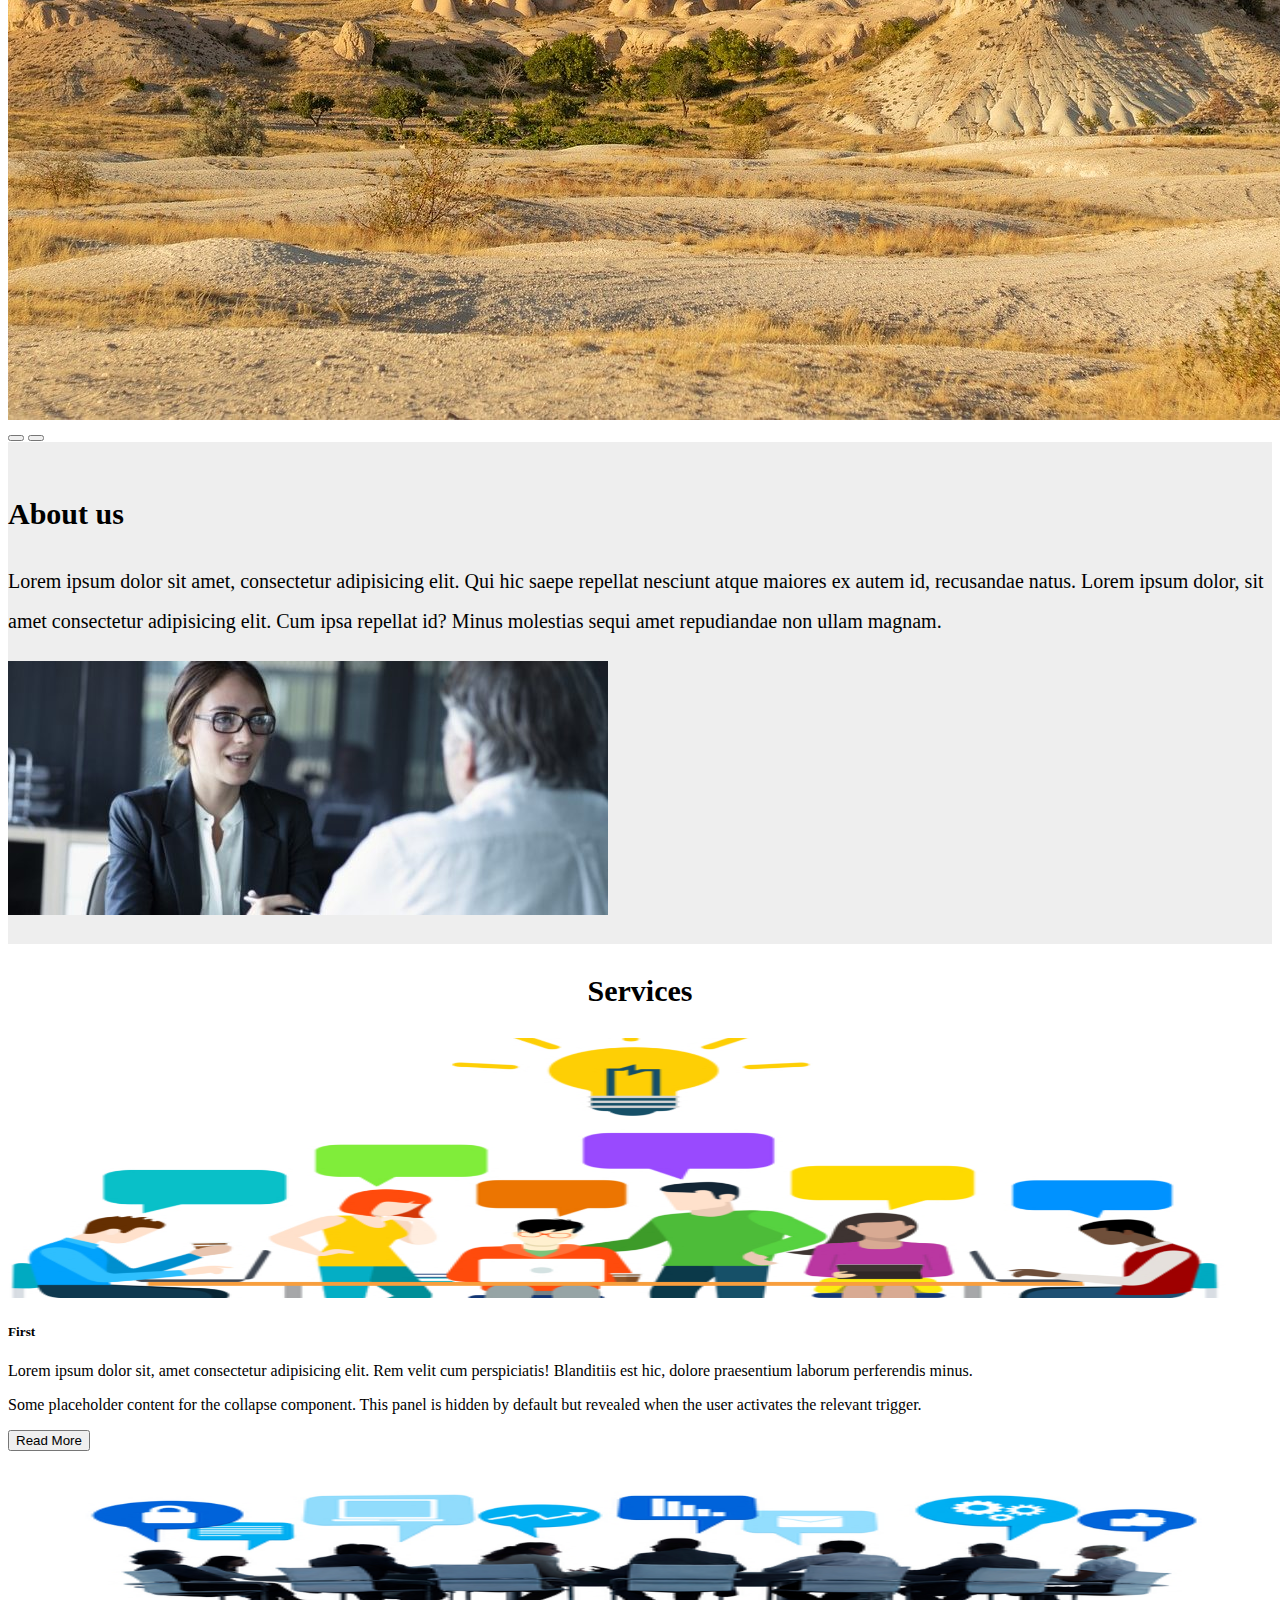
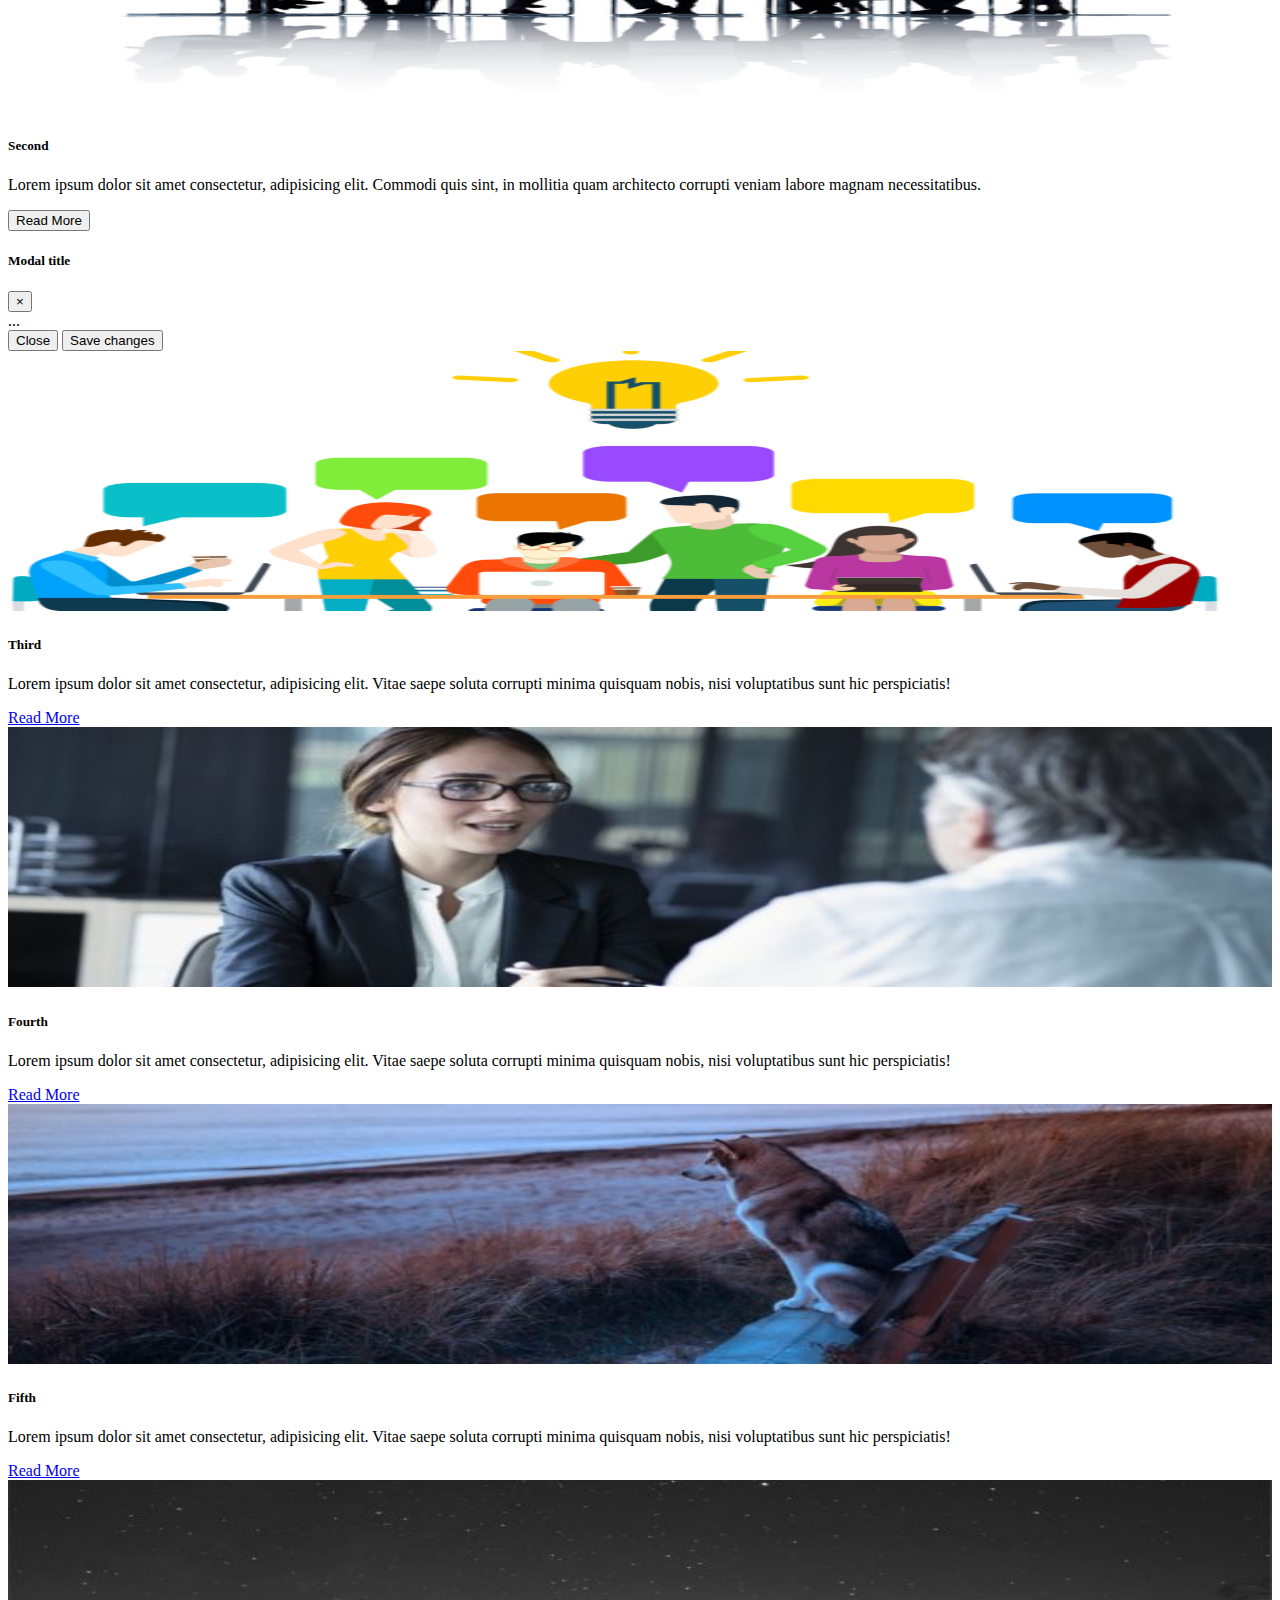
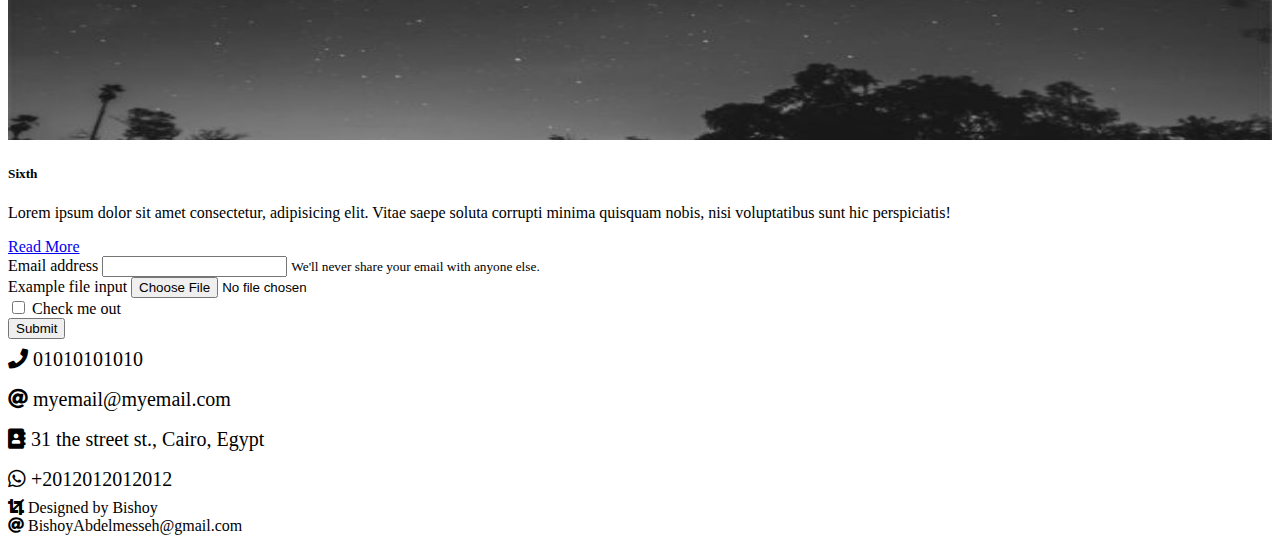
==== commit 5fb23b84: "the full project" ====
--- a/index.html
+++ b/index.html
@@ -10,8 +10,6 @@
     <!-- work sans fonts -->
     <link href="https://fonts.googleapis.com/css2?family=Work+Sans:wght@200;300;400;500;600;700;800&display=swap"
         rel="stylesheet">
-    <!-- normalize style file -->
-    <link rel="stylesheet" href="css/normalize.css">
     <!-- font awesome style file -->
     <link rel="stylesheet" href="css/all.min.css">
     <!-- Latest compiled and minified Bootstrap -->
@@ -26,324 +24,277 @@
 </head>
 
 <body id="body">
-    <!-- start switch style buttons -->
-    <div class="switch-style">
-        <div class="switch-style-buttons d-flex flex-column justify-content-center">
-            <button onclick="colorChange(id)" id="red-color">Red</button>
-            <button onclick="colorChange(id)" id="blue-color">Blue</button>
-            <button onclick="colorChange(id)" id="green-color">Green</button>
-            <button onclick="colorChange(id)" id="default-color">Default</button>
-        </div>
-    </div>
-    <!-- end switch style buttons -->
     <!-- start navbar -->
-    <nav class="navbar">
-        <div class="container">
-            <div class="mail">
-                mail: <a href="mailto:mymail@abc.com" target="_blank">mymail@abc.com</a>
-            </div>
-            <div class="social d-flex justify-content-between">
-                <a href="https://facebook.com" target="_blank"><i class="fab fa-facebook"></i></a>
-                <a href="https://twitter.com" target="_blank"><i class="fab fa-twitter"></i></a>
-                <a href="https://linkedin.com" target="_blank"><i class="fab fa-linkedin"></i></a>
-            </div>
+    <nav class="navbar navbar-expand-lg navbar-light bg-secondary sticky-top">
+        <a class="navbar-brand" href="#">Navbar</a>
+        <button class="navbar-toggler" type="button" data-toggle="collapse" data-target="#navbarSupportedContent"
+            aria-controls="navbarSupportedContent" aria-expanded="false" aria-label="Toggle navigation">
+            <span class="navbar-toggler-icon"></span>
+        </button>
+
+        <div class="collapse navbar-collapse" id="navbarSupportedContent">
+            <ul class="navbar-nav mr-auto">
+                <li class="nav-item active">
+                    <a class="nav-link" href="#">Home <span class="sr-only">(current)</span></a>
+                </li>
+                <li class="nav-item">
+                    <a class="nav-link" href="#">Link</a>
+                </li>
+                <li class="nav-item dropdown">
+                    <a class="nav-link dropdown-toggle" href="#" id="navbarDropdown" role="button"
+                        data-toggle="dropdown" aria-expanded="false">
+                        Dropdown
+                    </a>
+                    <div class="dropdown-menu" aria-labelledby="navbarDropdown">
+                        <a class="dropdown-item" href="#">Action</a>
+                        <a class="dropdown-item" href="#">Another action</a>
+                        <div class="dropdown-divider"></div>
+                        <a class="dropdown-item" href="#">Something else here</a>
+                    </div>
+                </li>
+                <li class="nav-item">
+                    <a class="nav-link disabled">Disabled</a>
+                </li>
+            </ul>
+            <form class="form-inline my-2 my-lg-0">
+                <input class="form-control mr-sm-2" type="search" placeholder="Search" aria-label="Search">
+                <button class="btn btn-outline-secondary my-2 my-sm-0" type="submit">Search</button>
+            </form>
         </div>
     </nav>
     <!-- end navbar -->
-    <!-- start header -->
-    <div class="header">
-        <div class="container d-flex justify-content-between pt-2 px-0">
-            <div class="logo col d-flex justify-content-between">
-                <img src="images/NWL_Insurance.png" alt="">
-            </div>
-            <div class="header-links col d-flex justify-content-between">
-                <span class="icon">
-                    <span class="mb-2"></span>
-                    <span class="mb-2"></span>
-                    <span class="mb-2"></span>
-                </span>
-                <ul class="list d-flex justify-content-between pt-2">
-                    <li><a href="#home">Home</a></li>
-                    <li><a href="#about">About</a></li>
-                    <li><a href="#service">Service</a></li>
-                    <li><a href="#blog">Blog</a></li>
-                    <li><a href="#contact">Contact</a></li>
-                </ul>
-            </div>
-        </div>
-    </div>
-    <!-- end header -->
     <!-- start home -->
-    <div class="home" id="home">
-        <figure>
-            <img src="images/slider4.png" alt="">
-        </figure>
+    <div id="carouselExampleControls" class="carousel slide" data-ride="carousel">
+        <div class="carousel-inner">
+            <div class="carousel-item active">
+                <img src="images/slider1.png" class="d-block w-100" alt="...">
+            </div>
+            <div class="carousel-item">
+                <img src="images/slider2.png" class="d-block w-100" alt="...">
+            </div>
+            <div class="carousel-item">
+                <img src="images/slider3.png" class="d-block w-100" alt="...">
+            </div>
+            <div class="carousel-item">
+                <img src="images/slider4.png" class="d-block w-100" alt="...">
+            </div>
+        </div>
+        <button class="carousel-control-prev" type="button" data-target="#carouselExampleControls" data-slide="prev">
+            <span class="carousel-control-prev-icon" aria-hidden="true"></span>
+            <span class="sr-only">Previous</span>
+        </button>
+        <button class="carousel-control-next" type="button" data-target="#carouselExampleControls" data-slide="next">
+            <span class="carousel-control-next-icon" aria-hidden="true"></span>
+            <span class="sr-only">Next</span>
+        </button>
     </div>
     <!-- end home -->
-    <!-- start about -->
-    <div class="about" id="about">
-        <div class="mb-4">
-            <h1>About us</h1>
-        </div>
-        <div class="container d-flex justify-content-between">
-            <div class="text">
-                <p class="paragraph">Lorem ipsum dolor sit, amet consectetur adipisicing elit. Quas, amet expedita?
-                    Nihil aperiam, earum consequatur similique placeat deserunt minus vel unde et repudiandae
-                    quibusdam,
-                    ipsam itaque illum sapiente ipsum, voluptates aliquid tempore expedita blanditiis non maxime id
-                    totam? Quos quidem cupiditate fugit autem veritatis nisi at tempora eos. Voluptatem quae ex
-                    voluptas
-                    officia, error, tempora sit excepturi animi possimus porro accusamus illum, dolore iure quod
-                    vero?
-                </p>
-                <div class="btn">
-                    <button class="primary-button" onclick="location.href='about.html';">Read More
-                    </button>
-                </div>
-            </div>
-            <div class="about-image">
-                <img src="images/about-us.png" alt="">
-            </div>
-        </div>
-    </div>
-    <!-- end about -->
-    <!-- start service -->
-    <div class="service" id="service">
-        <div class="mb-4">
-            <h1>Our Services</h1>
-        </div>
-        <div class="d-flex flex-column justify-content-between">
-            <div class="container d-flex justify-content-between">
-                <div class="service-item col d-flex flex-column justify-content-between">
-                    <div class="service-image">
-                        <img src="images/teams1.png" alt="">
-                    </div>
-                    <div class="col-body">
-                        <h3 class="mt-2 title">First</h3>
-                        <p class="item-content">Lorem ipsum dolor sit amet consectetur adipisicing elit. Architecto
-                            corrupti
-                            dolorum eos
-                            voluptas
-                            voluptatibus mollitia eaque iusto suscipit nam totam.</p>
-                        <button class="secondary-button">Read More</button>
-                    </div>
-                </div>
-                <div class="service-item col d-flex flex-column justify-content-between">
-                    <div class="service-image">
-                        <img src="images/teams2.png" alt="">
-                    </div>
-                    <div class="col-body">
-                        <h3 class="mt-2 title">Second</h3>
-                        <p class="item-content">Lorem ipsum dolor sit amet consectetur adipisicing elit. Architecto
-                            corrupti
-                            dolorum eos
-                            voluptas
-                            voluptatibus mollitia eaque iusto suscipit nam totam.</p>
-                        <button class="secondary-button">Read More</button>
-                    </div>
-                </div>
-                <div class="service-item col d-flex flex-column justify-content-between">
-                    <div class="service-image">
-                        <img src="images/teams3.png" alt="">
-                    </div>
-                    <div class="col-body">
-                        <h3 class="mt-2 title">Third</h3>
-                        <p class="item-content">Lorem ipsum dolor sit amet consectetur adipisicing elit. Architecto
-                            corrupti
-                            dolorum eos
-                            voluptas
-                            voluptatibus mollitia eaque iusto suscipit nam totam.</p>
-                        <button class="secondary-button">Read More</button>
-                    </div>
-                </div>
-            </div>
-            <div class="btn">
-                <button class="primary-button" onclick="location.href='services.html';">Read More</button>
-            </div>
-        </div>
-    </div>
-    <hr>
-    <!-- end service -->
-    <!-- start blog -->
-    <div class="blog" id="blog">
-        <div class="blog-header mb-4">
-            <h1>Blog</h1>
-        </div>
-        <div class="d-flex flex-column justify-content-between">
-            <div class="container d-flex justify-content-between">
-                <div class="blog-card">
-                    <div class="blog-image mb-5">
-                        <a href="#">
-                            <img src="images/blog1.jpeg" alt="">
-                            <p>February 15, 2022 </p>
-                        </a>
-                    </div>
-                    <div class="blog-card-content">
-                        <h5>Lorem ipsum dolor sit amet consectetur adipisicing.</h5>
-                    </div>
-                    <div class="blog-card-link">
-                        <a href="#">READ MORE</a>
-                    </div>
-                </div>
-                <div class="blog-card">
-                    <div class="blog-image mb-5">
-                        <a href="#">
-                            <img src="images/blog2.jpeg" alt="">
-                            <p>March 01, 2022 </p>
-                        </a>
-                    </div>
-                    <div class="blog-card-content">
-                        <h5>Lorem ipsum dolor sit amet consectetur adipisicing.</h5>
-                    </div>
-                    <div class="blog-card-link">
-                        <a href="#">READ MORE</a>
-                    </div>
-                </div>
-                <div class="blog-card">
-                    <div class="blog-image mb-5">
-                        <a href="#">
-                            <img src="images/blog3.jpeg" alt="">
-                            <p>April 12, 2022 </p>
-                        </a>
-                    </div>
-                    <div class="blog-card-content">
-                        <h5>Lorem ipsum dolor sit amet consectetur adipisicing.</h5>
-                    </div>
-                    <div class="blog-card-link">
-                        <a href="#">READ MORE</a>
-                    </div>
-                </div>
-            </div>
-            <div class="btn">
-                <button class="btn primary-button" onclick="location.href='blog.html';">Read More</button>
-            </div>
-        </div>
-    </div>
-    <!-- END blog -->
-    <!-- start contact -->
-    <div class="contact pb-5 mb-3" id="contact">
-        <div class="contact-header mb-4">
-            <h1>Contact us</h1>
-        </div>
-        <div class="container d-flex justify-content-between mb-5">
-            <div class="col">
-                <div class="contact-info d-flex flex-column justify-content-between">
-                    <div class="contact-item">
-                        <h3>Phone</h3>
-                        <p>+201001010101</p>
-                        <hr>
-                    </div>
-                    <div class="contact-item">
-                        <h3>Email</h3>
-                        <p><a href="mailto:mymail@me.com">mymail@me.com</a></p>
-                        <hr>
-                    </div>
-                    <div class="contact-item">
-                        <h3>Working Hours</h3>
-                        <p>From 9 am to 6 pm <br>
-                            Friday & Saturday are Off</p>
-                        <hr>
-                    </div>
-                </div>
-                <div class="map">
-                    <iframe
-                        src="https://www.google.com/maps/embed?pb=!1m18!1m12!1m3!1d3189.1199399389384!2d31.234256531311114!3d30.044398746593608!2m3!1f0!2f0!3f0!3m2!1i1024!2i768!4f13.1!3m3!1m2!1s0x145840c640406f07%3A0xbec96781af26951c!2sEl-Tahrir%20Square%2C%20Qasr%20Ad%20Dobarah%2C%20Qasr%20El%20Nil%2C%20Cairo%20Governorate!5e0!3m2!1sen!2seg!4v1643896588903!5m2!1sen!2seg"
-                        allowfullscreen="" loading="lazy"></iframe>
-                </div>
-            </div>
-
-            <div class="col">
-                <div class="form d-flex flex-column justify-content-between">
-                    <label for="">Full Name</label>
-                    <input type="text" placeholder="Full name" title="Full Name">
-                    <label for="">Email</label>
-                    <input type="text" placeholder="Email" title="Email">
-                    <label for="">Phone Number</label>
-                    <input type="text" placeholder="Phone Number" title="Phone Number">
-                    <label for="">Message</label>
-                    <textarea name="Message" cols="30" rows="10" placeholder="Message" class="message"></textarea>
-                </div>
-                <button type="submit" class="primary-button">Send Now</button>
-            </div>
-        </div>
-    </div>
-    <!-- end contact -->
+    <!-- start about us -->
+    <div id="about">
+        <div class="container">
+            <div class="row">
+                <div class="col-lg-6 d-flex flex-column justify-content-evenly">
+                    <h3>About us</h3>
+                    <p>
+                        Lorem ipsum dolor sit amet, consectetur adipisicing elit. Qui hic saepe repellat nesciunt atque
+                        maiores ex autem id, recusandae natus.
+                        Lorem ipsum dolor, sit amet consectetur adipisicing elit. Cum ipsa repellat id? Minus molestias
+                        sequi amet repudiandae non ullam magnam.
+                    </p>
+                </div>
+                <div class="col-lg-6">
+                    <img src="images/blog1.jpeg" class="img-fluid" alt="">
+                </div>
+            </div>
+        </div>
+    </div>
+    <!-- end about us -->
+    <!-- start services -->
+    <div id="services">
+        <div class="container">
+            <div class="row">
+                <h3 class="col-12">Services</h3>
+                <div class="col-lg-4 col-md-6 mb-3">
+                    <div class="card d-flex flex-column justify-content-center">
+                        <img src="images/teams3.png" class="card-img-top" alt="...">
+                        <div class="card-body">
+                            <h5 class="card-title">First</h5>
+                            <p class="card-text">Lorem ipsum dolor sit, amet consectetur adipisicing elit. Rem velit cum
+                                perspiciatis! Blanditiis est hic, dolore praesentium laborum perferendis minus.</p>
+                            <div class="collapse" id="collapseExample">
+                                <div class="card card-body">
+                                    Some placeholder content for the collapse component. This panel is hidden by default
+                                    but revealed when the user
+                                    activates the relevant trigger.
+                                </div>
+                            </div>
+                            <p id="btn">
+                                <button class="btn btn-primary mb-0" type="button" data-toggle="collapse"
+                                    data-target="#collapseExample" aria-expanded="false"
+                                    aria-controls="collapseExample">
+                                    Read More
+                                </button>
+                            </p>
+                        </div>
+                    </div>
+                </div>
+                <div class="col-lg-4 col-md-6 mb-3">
+                    <div class="card d-flex flex-column justify-content-center">
+                        <img src="images/teams1.png" class="card-img-top" alt="...">
+                        <div class="card-body">
+                            <h5 class="card-title">Second</h5>
+                            <p class="card-text">Lorem ipsum dolor sit amet consectetur, adipisicing elit. Commodi quis
+                                sint, in mollitia quam architecto corrupti veniam labore magnam necessitatibus.</p>
+                            <!-- Button trigger modal -->
+                            <button type="button" class="btn btn-primary" data-toggle="modal"
+                                data-target="#exampleModal">
+                                Read More
+                            </button>
+
+                            <!-- Modal -->
+                            <div class="modal fade" id="exampleModal" tabindex="-1" aria-labelledby="exampleModalLabel"
+                                aria-hidden="true">
+                                <div class="modal-dialog">
+                                    <div class="modal-content">
+                                        <div class="modal-header">
+                                            <h5 class="modal-title" id="exampleModalLabel">Modal title</h5>
+                                            <button type="button" class="close" data-dismiss="modal" aria-label="Close">
+                                                <span aria-hidden="true">&times;</span>
+                                            </button>
+                                        </div>
+                                        <div class="modal-body">
+                                            ...
+                                        </div>
+                                        <div class="modal-footer">
+                                            <button type="button" class="btn btn-secondary"
+                                                data-dismiss="modal">Close</button>
+                                            <button type="button" class="btn btn-primary">Save changes</button>
+                                        </div>
+                                    </div>
+                                </div>
+                            </div>
+                        </div>
+                    </div>
+                </div>
+                <div class="col-lg-4 col-md-6 mb-3">
+                    <div class="card d-flex flex-column justify-content-center">
+                        <img src="images/teams3.png" class="card-img-top" alt="...">
+                        <div class="card-body">
+                            <h5 class="card-title">Third</h5>
+                            <p class="card-text">Lorem ipsum dolor sit amet consectetur, adipisicing elit. Vitae saepe
+                                soluta corrupti minima quisquam nobis, nisi voluptatibus sunt hic perspiciatis!</p>
+                            <a href="#" class="btn btn-primary">Read More</a>
+                        </div>
+                    </div>
+                </div>
+                <div class="col-lg-4 col-md-6 mb-3">
+                    <div class="card d-flex flex-column justify-content-center">
+                        <img src="images/blog1.jpeg" class="card-img-top" alt="...">
+                        <div class="card-body">
+                            <h5 class="card-title">Fourth</h5>
+                            <p class="card-text">Lorem ipsum dolor sit amet consectetur, adipisicing elit. Vitae saepe
+                                soluta corrupti minima quisquam nobis, nisi voluptatibus sunt hic perspiciatis!</p>
+                            <a href="#" class="btn btn-primary">Read More</a>
+                        </div>
+                    </div>
+                </div>
+                <div class="col-lg-4 col-md-6 mb-3">
+                    <div class="card d-flex flex-column justify-content-center">
+                        <img src="images/blog2.jpeg" class="card-img-top" alt="...">
+                        <div class="card-body">
+                            <h5 class="card-title">Fifth</h5>
+                            <p class="card-text">Lorem ipsum dolor sit amet consectetur, adipisicing elit. Vitae saepe
+                                soluta corrupti minima quisquam nobis, nisi voluptatibus sunt hic perspiciatis!</p>
+                            <a href="#" class="btn btn-primary">Read More</a>
+                        </div>
+                    </div>
+                </div>
+                <div class="col-lg-4 col-md-6 mb-3">
+                    <div class="card d-flex flex-column justify-content-center">
+                        <img src="images/blog3.jpeg" class="card-img-top" alt="...">
+                        <div class="card-body">
+                            <h5 class="card-title">Sixth</h5>
+                            <p class="card-text">Lorem ipsum dolor sit amet consectetur, adipisicing elit. Vitae saepe
+                                soluta corrupti minima quisquam nobis, nisi voluptatibus sunt hic perspiciatis!</p>
+                            <a href="#" class="btn btn-primary">Read More</a>
+                        </div>
+                    </div>
+                </div>
+            </div>
+        </div>
+    </div>
+    <!-- end services -->
+    <!-- start contact us -->
+    <div id="contact" class="bg-light py-3">
+        <div class="container">
+            <div class="row">
+                <div class="col-md-6 mb-2">
+                    <form>
+                        <div class="form-group">
+                            <label for="exampleInputEmail1">Email address</label>
+                            <input type="email" class="form-control" id="exampleInputEmail1"
+                                aria-describedby="emailHelp">
+                            <small id="emailHelp" class="form-text text-muted">We'll never share your email with anyone
+                                else.</small>
+                        </div>
+                        <form>
+                            <div class="form-group">
+                                <label for="exampleFormControlFile1">Example file input</label>
+                                <input type="file" class="form-control-file" id="exampleFormControlFile1">
+                            </div>
+                        </form>
+                        <div class="form-group form-check">
+                            <input type="checkbox" class="form-check-input" id="exampleCheck1">
+                            <label class="form-check-label" for="exampleCheck1">Check me out</label>
+                        </div>
+                        <button type="submit" class="btn btn-primary">Submit</button>
+                    </form>
+                </div>
+                <div class="col-md-6 contact-info">
+                    <div class="d-flex flex-column justify-content-between">
+                        <div class="phone mb-3">
+                            <i class="fas fa-phone"></i>
+                            01010101010
+                        </div>
+                        <div class="email mb-3">
+                            <i class="fas fa-at"></i>
+                            myemail@myemail.com
+                        </div>
+                        <div class="address mb-3">
+                            <i class="fas fa-address-book"></i>
+                            31 the street st., Cairo, Egypt
+                        </div>
+                        <div class="whatsapp mb-3">
+                            <i class="fab fa-whatsapp"></i>
+                            +2012012012012
+                        </div>
+                    </div>
+                </div>
+            </div>
+        </div>
+    </div>
+    <!-- end contact us -->
     <!-- start footer -->
-    <div class="footer">
-        <div class="container d-flex justify-content-between">
-            <div class="col d-flex flex-column justify-content-between">
-                <div>
-                    <img src="images/NWL_Insurance.png" alt="">
-                </div>
-                <div>
-                    <h3>About us</h3>
-                </div>
-                <div>
-                    <p>Lorem ipsum dolor sit amet, consectetur adipisicing elit. Tempora, velit.</p>
-                </div>
-            </div>
-            <div class="col">
-                <div class="hot-links d-flex flex-column justify-content-center">
-                    <div class="d-flex justify-content-center">
-                        <h3>Hot Links</h3>
-                    </div>
-                    <div class="d-flex justify-content-center">
-                        <ul>
-                            <li><a href="#">Home</a></li>
-                            <li><a href="#">About</a></li>
-                            <li><a href="#">Products</a></li>
-                            <li><a href="#">Services</a></li>
-                        </ul>
-                    </div>
-                </div>
-            </div>
-            <div class="col d-flex flex-column justify-content-center">
-                <div class="footer-subtitle d-flex justify-content-center">
-                    <h3>Follow us</h3>
-                </div>
-                <div class="col2 d-flex flex-column justify-content-center">
-                    <div class="footer-links d-flex justify-content-around">
-                        <a href="https://facebook.com" target="_blank"><i class="fab fa-facebook"></i></a>
-                        <a href="https://twitter.com" target="_blank"><i class="fab fa-twitter"></i></a>
-                        <a href="https://linkedin.com" target="_blank"><i class="fab fa-linkedin"></i></a>
-                    </div>
-                    <div class="and d-flex justify-content-between">
-                        <div class="col">
-                            <i class="far fa-window-minimize"></i>
-                        </div>
-                        <div class="col">
-                            and
-                        </div>
-                        <div class="col">
-                            <i class="far fa-window-minimize"></i>
-                        </div>
-                    </div>
-                    <div class="subscribe d-flex justify-content-between">
-                        <input type="text" title="email" placeholder="Enter Your Email">
-                        <button class="subscribe-button primary-button" type="submit" title="Subscribe us">Subscribe
-                            us</button>
-                    </div>
+    <div id="footer" class="bg-secondary">
+        <div class="container py-2">
+            <div class="row">
+                <div class="col-md-6">
+                    <i class="fas fa-crop"></i> Designed by Bishoy
+                </div>
+                <div class="col-md-6 d-flex justify-content-md-end">
+                    <i class="fas fa-at"></i> BishoyAbdelmesseh@gmail.com
                 </div>
             </div>
         </div>
     </div>
     <!-- end footer -->
-    <!-- start copyrights -->
-    <div class="copyrights">
-        <div class="container d-flex justify-content-between pt-3">
-            <div class="col">
-                <i class="far fa-copyright"></i>
-                copyrights Saved @2022
-            </div>
-            <div class="col d-flex justify-content-end m-0 copyrights-terms">
-                <a href="terms.html">Privacy - Terms&Conditions</a>
-            </div>
-        </div>
-    </div>
-    <!-- end copyrights -->
+
     <!-- jQuery library -->
     <script src="https://cdn.jsdelivr.net/npm/jquery@3.5.1/dist/jquery.slim.min.js"
         integrity="sha384-DfXdz2htPH0lsSSs5nCTpuj/zy4C+OGpamoFVy38MVBnE+IbbVYUew+OrCXaRkfj"
+        crossorigin="anonymous"></script>
+    <script src="https://cdn.jsdelivr.net/npm/popper.js@1.16.1/dist/umd/popper.min.js"
+        integrity="sha384-9/reFTGAW83EW2RDu2S0VKaIzap3H66lZH81PoYlFhbGU+6BZp6G7niu735Sk7lN"
         crossorigin="anonymous"></script>
     <!-- Latest compiled Bootstrap for JavaScript -->
     <script src="https://cdn.jsdelivr.net/npm/bootstrap@4.6.1/dist/js/bootstrap.bundle.min.js"
--- a/css/style.css
+++ b/css/style.css
@@ -1,688 +1,41 @@
-/* start global rules */
-* {
-    -webkit-box-sizing: border-box;
-    -moz-box-sizing: border-box;
-    box-sizing: border-box;
+/* start about */
+#about {
+    background-color: #eee;
+    padding: 25px 0;
+    margin: 0px 0px 30px 0px;
 }
 
-html {
-    scroll-behavior: smooth;
+#about h3 {
+    font-weight: 800;
+    font-size: 30px;
 }
 
-:root {
-    --text-decoration: none;
-    --padding: 30px;
-    --full-width: 100%;
-    --primary-margin: 10px auto;
-    --secondary-margin: 10px auto 20px;
-}
-
-body {
-    font-family: Arial, Helvetica, sans-serif;
-    margin: 0;
-    text-decoration: none;
-}
-
-a {
-    text-decoration: none;
-}
-/* end global rules */
-/* start components */
-.btn {
-    margin: 30px 0;
-}
-
-.primary-button {
-    cursor: pointer;
-    padding: 15px 32px;
-    font-size: 16px;
-    font-weight: bold;
-    border-radius: 25px;
-    border: none;
-}
-
-.primary-button:hover {
-    transition: 0.3s;
-}
-
-.secondary-button {
-    cursor: pointer;
-    padding: 15px 0;
-    text-align: center;
-    text-decoration: none;
-    display: inline-block;
-    font-size: 16px;
-    border-radius: 15px;
-    justify-self: center;
-    margin: 10px 10px;
-    width: 100%;
-    border: none;
-}
-
-.secondary-button:hover {
-    transition: 0.3s;
-}
-
-i {
-    display: inline;
-}
-
-/* end components */
-/* start switch style buttons */
-.switch-style {
-    right: 0;
-    width: 80px;
-    height: 300px;
-    position: fixed;
-    top: 30%;
-    z-index: 2;
-    padding: 10px;
-    border-top-left-radius: 15px;
-    border-bottom-left-radius: 15px;
-}
-
-.switch-style .switch-style-buttons {
-    width: 100%;
-    height: 100%;
-    align-items: center;
-}
-
-.switch-style .switch-style-buttons button {
-    cursor: pointer;
-    border-radius: 50%;
-    margin-bottom: 10px;
-    width: 100%;
-    height: 100%;
-    text-align: center;
-    border: none;
-    transition: 0.3s;
-}
-/* end switch style buttons */
-/* start navbar */
-.navbar {
-    top: 0;
-    height: 30px;
-}
-
-.navbar a {
-    margin-left: 10px;
-}
-
-.navbar .container {
-    margin-top: -3px;
-}
-/* end navbar */
-
-/* start header */
-.header {
-    width: var(--full-width);
-    height: 70px;
-    position: sticky;
-    top: 0;
-    z-index: 1;
-}
-
-.header .logo img {
-    width: 160px;
-    max-height: 50px;
-    min-height: 50px;
-}
-
-.header .header-links .icon {
-    display: none;
-}
-
-.header .container .header-links .icon span {
-    margin-bottom: 5px;
-    height: 3px;
-}
-
-.header .header-links .icon span:first-child {
-    width: 100%;
-}
-
-.header .header-links .icon span:nth-child(2) {
-    width: 60%;
-}
-
-.header .header-links .icon span:last-child {
-    width: 100%;
-}
-
-.header .header-links .icon span {
-    height: 3px;
-    width: 30px;
-}
-
-.header .header-links ul li {
-    list-style: var(--text-decoration);
-    transition: 0.3s;
-}
-/* end header */
-/* start home */
-
-.home figure {
-    width: 100%;
-    position: relative;
-    z-index: -1;
-    margin: 0;
-    min-height: 500px;
-    max-height: 500px;
-}
-
-.home figure img {
-    width: 100%;
-    position: absolute;
-    margin: 0;
-    padding: 0;
-}
-/* end home */
-/* start about */
-.about {
-    margin: 0;
-}
-
-.about h1 {
-    margin-top: 0;
-    padding-top: 50px;
-    text-align: center;
-    font-weight: bold;
-    font-size: 50px;
-}
-
-.about .container .text {
+#about p {
     font-size: 20px;
     line-height: 2;
 }
-
-.about .about-image img {
-    min-height: 620px;
-    max-height: 620px;
-    width: 620px;
-}
 /* end about */
-/* start service */
-.service h1 {
-    margin-top: 0;
-    padding-top: 50px;
-    text-align: center;
-    font-weight: bold;
-    font-size: 50px;
-}
-
-.service-image {
-    width: 100%;
-    height: 250px;
-}
-
-.col-body {
-    text-align: center;
-    padding: 0 25px 15px;
-}
-
-.item-content {
-    line-height: 1.5;
-}
-
-.service .container .service-item {
-    box-shadow: 0 0.5rem 1rem rgb(0 0 0 / 15%);
-    border-radius: 10px;
-    opacity: 0.7;
-}
-
-.service .container .service-item:hover {
-    opacity: 1;
-    transition: 0.5s;
-}
-
-.service .col .service-image img {
-    width: 100%;
-    height: 100%;
-    margin: 0 auto;
-}
-
-.service .col p {
-    width: var(--full-width);
+/* start services */
+#services h3 {
+    font-weight: 800;
+    font-size: 30px;
+    margin: 30px auto;
     text-align: center;
 }
 
-.primary-button .primary-button {
-    margin: 25px 0;
-}
-/* end service */
-/* start blog */
-.blog .blog-header h1 {
-    margin-top: 0;
-    padding-top: 50px;
-    text-align: center;
-    font-weight: bold;
-    font-size: 50px;
+#services img {
+    width: 100%;
+    max-height: 260px;
+    min-height: 260px;
 }
 
-.blog-card {
-    margin-bottom: 10px;
+#btn {
+    margin-bottom: 0px;
 }
-
-.blog-image {
-    margin-bottom: 35px;
-}
-
-.blog-image a img {
-    width: 342px;
-    max-height: 270px;
-    min-height: 270px;
-    margin-bottom: 5px;
-    object-fit: cover;
-}
-
-.blog .container .blog-card:last-child {
-    margin-right: -42px;
-}
-
-.blog-card-link {
-    margin: 10px 0;
-    background-color: transparent;
-    border: none;
-    font-weight: bold;
-    font-size: 20px;
-}
-
-.blog-card-link a::after {
-    content: "";
-    margin-left: 5px;
-    border: solid;
-    border-width: 0 3px 3px 0;
-    display: inline-block;
-    padding: 3px;
-    transform: rotate(-45deg);
-    -webkit-transform: rotate(-45deg);
-}
-
-.blog-card-content p {
-    font-size: 15px;
-}
-
-.blog-card-content h5 {
-    font-size: 25px;
-}
-/* end blog */
+/* end services */
 /* start contact */
-.contact .contact-header h1 {
-    margin-top: 0;
-    padding-top: 50px;
-    text-align: center;
-    font-weight: bold;
-    font-size: 50px;
-}
-
-.contact .col {
-    height: 600px;
-    width: 500px;
-}
-
 .contact-info {
-    margin: var(--secondary-margin);
-}
-
-.contact-item {
-    margin-bottom: 10px;
-}
-
-.contact-item p {
-    font-size: 16px;
-    font-style: italic;
-}
-
-.contact-item h3 {
-    margin: 0;
-}
-
-.map {
-    width: 400px;
-    height: 300px;
-    border-width: 10px;
-    border-style: solid;
-}
-
-.map iframe {
-    width: 100%;
-    height: 100%;
-}
-
-.form {
-    margin: var(--secondary-margin);
-}
-
-.form label {
-    margin-bottom: 10px;
-    font-size: 18px;
-}
-
-.form input {
-    margin-bottom: 20px;
-    min-height: 45px;
-    max-height: 45px;
-    border-radius: 10px;
-    border-width: 1px;
-    border-style: solid;
-    padding: 0 10px;
-    font-size: 15px;
-}
-
-.form textarea {
-    margin-bottom: 20px;
-    border-radius: 10px;
-    border-width: 1px;
-    border-style: solid;
-    padding: 0 10px;
-    resize: vertical;
-    font-size: 15px;
-}
-
-.form .message {
-    height: 200px;
-    padding: 15px;
-}
-/* end contact */
-/* start footer */
-.footer img {
-    width: 160px;
-    height: 50px;
-}
-
-.footer-links a {
-    padding: 0;
-}
-
-.hot-links ul {
-    padding: 0;
-    list-style: none;
-}
-
-.hot-links li {
-    padding-bottom: 10px;
-}
-
-.subscribe {
-    margin: 20px auto;
-}
-
-.subscribe input {
-    border-radius: 25px;
-    padding: 10px;
-}
-
-.subscribe .subscribe-button {
-    margin-left: -42px;
-}
-
-.and {
-    margin: var(--primary-margin);
-}
-/* end footer */
-/* start copyrights */
-.copyrights {
-    height: 50px;
-}
-/* end copyrights */
-/* start about page */
-.about-content-image img {
-    width: 100%;
-    min-height: 600px;
-    max-height: 600px;
-}
-
-.about-content h1 {
-    margin-top: 50px;
-    margin-bottom: 50px;
-    text-align: center;
-    font-weight: bold;
-    font-size: 50px;
-}
-
-.share-content p {
-    letter-spacing: 2px;
-}
-
-.share-content p i {
-    border-radius: 50%;
-    border: 1px solid black;
-    padding: 7px;
-}
-
-.about-footer img {
-    width: 160px;
-    height: 50px;
-}
-
-.footer-links a {
-    padding: 0;
-}
-
-.about-content .container h1 {
-    align-self: center;
-    margin: 0;
-}
-/* end about page */
-/* start services page */
-.services-content .services-content-image img {
-    width: 100%;
-    min-height: 600px;
-    max-height: 600px;
-}
-
-.services-content h1 {
-    margin-top: 50px;
-    margin-bottom: 50px;
-    text-align: center;
-    font-weight: bold;
-    font-size: 50px;
-}
-
-.service-image {
-    width: 100%;
-    height: 250px;
-}
-
-.col-body {
-    text-align: center;
-    padding: 0 25px 15px;
-}
-
-.item-content {
-    line-height: 1.5;
-}
-
-.services-content .container .service-item {
-    align-items: center;
-    box-shadow: 0 0.5rem 1rem rgb(0 0 0 / 15%);
-    border-radius: 10px;
-    opacity: 0.7;
-}
-
-.services-content .container .service-item:hover {
-    opacity: 1;
-    transition: 0.5s;
-}
-
-.services-content .col:first-child {
-    padding-right: 25px;
-}
-
-.services-content .col:last-child {
-    padding-left: 25px;
-}
-
-.services-content .col .service-image img {
-    width: 100%;
-    height: 100%;
-    margin: 0 auto;
-}
-
-.services-content .col p {
-    width: var(--full-width);
-    text-align: center;
-}
-
-.primary-button .primary-button {
-    margin: 25px 0;
-}
-
-#first .container p,
-#second .container p,
-#third .container p {
     font-size: 20px;
     line-height: 2;
 }
-
-/* end services page */
-/* start blog page */
-
-.blog-content h1 {
-    margin-top: 50px;
-    margin-bottom: 50px;
-    text-align: center;
-    font-weight: bold;
-    font-size: 50px;
-}
-
-.blog-image {
-    width: 100%;
-    height: 250px;
-}
-
-.col-body {
-    text-align: center;
-    padding: 0 25px 15px;
-}
-
-.item-content {
-    line-height: 1.5;
-}
-
-.blog-content .container .blog-item {
-    align-items: center;
-    box-shadow: 0 0.5rem 1rem rgb(0 0 0 / 15%);
-    border-radius: 10px;
-    opacity: 0.7;
-    margin-bottom: 10px;
-}
-
-.blog-content .container .blog-item:hover {
-    opacity: 1;
-    transition: 0.5s;
-}
-
-.blog-item .blog-image {
-    width: 350px;
-    max-height: 270px;
-    min-height: 270px;
-    object-fit: cover;
-}
-
-.blog-content .col .blog-image img {
-    width: 100%;
-    height: 100%;
-}
-
-.blog-content .col p {
-    width: var(--full-width);
-    text-align: center;
-}
-
-.primary-button .primary-button {
-    margin: 25px 0;
-}
-
-.first-image p,
-.second-image p,
-.third-image p {
-    line-height: 2;
-}
-
-.first-blog .content,
-.second-blog .content,
-.third-blog .content {
-    font-size: 25px;
-    line-height: 2;
-}
-
-.first-image img,
-.second-image img,
-.third-image img {
-    width: 100%;
-    max-height: 250px;
-    min-height: 250px;
-}
-
-.date {
-    font-size: 15px;
-}
-
-/* end blog page */
-/* start error page */
-.error {
-    width: 100%;
-    height: 100%;
-    padding-bottom: 100px;
-}
-
-.error .error-content {
-    align-items: center;
-}
-
-.error .error-content p {
-    margin: 33px;
-}
-
-.error .error-content .error-header {
-    text-align: center;
-    font-weight: bold;
-    font-size: 100px;
-    margin-bottom: 35px;
-}
-/* end error page */
-/* start terms page */
-.terms {
-    height: 100%;
-    margin: 0;
-}
-
-.terms .terms-content .container .terms-header {
-    font-weight: bold;
-    font-size: 40px;
-}
-
-.terms .terms-content .container .terms-paragraph p {
-    line-height: 2;
-    word-spacing: 5px;
-    font-size: 30px;
-}
-/* end terms page */
-/* start contact page */
-.partners h1 {
-    margin-top: 50px;
-    margin-bottom: 50px;
-    text-align: center;
-    font-weight: bold;
-    font-size: 50px;
-}
-
-.partners .container .partners-list ul {
-    list-style: none;
-    grid-gap: 10px;
-    align-items: center;
-}
-
-.partners .container .partners-list ul li {
-    width: 150px;
-    min-height: 200px;
-    max-height: 200px;
-}
-
-.partners .container .partners-list ul li a img {
-    width: 150px;
-    min-height: 200px;
-    max-height: 200px;
-}
-/* end contact page */
+/* end contact */
